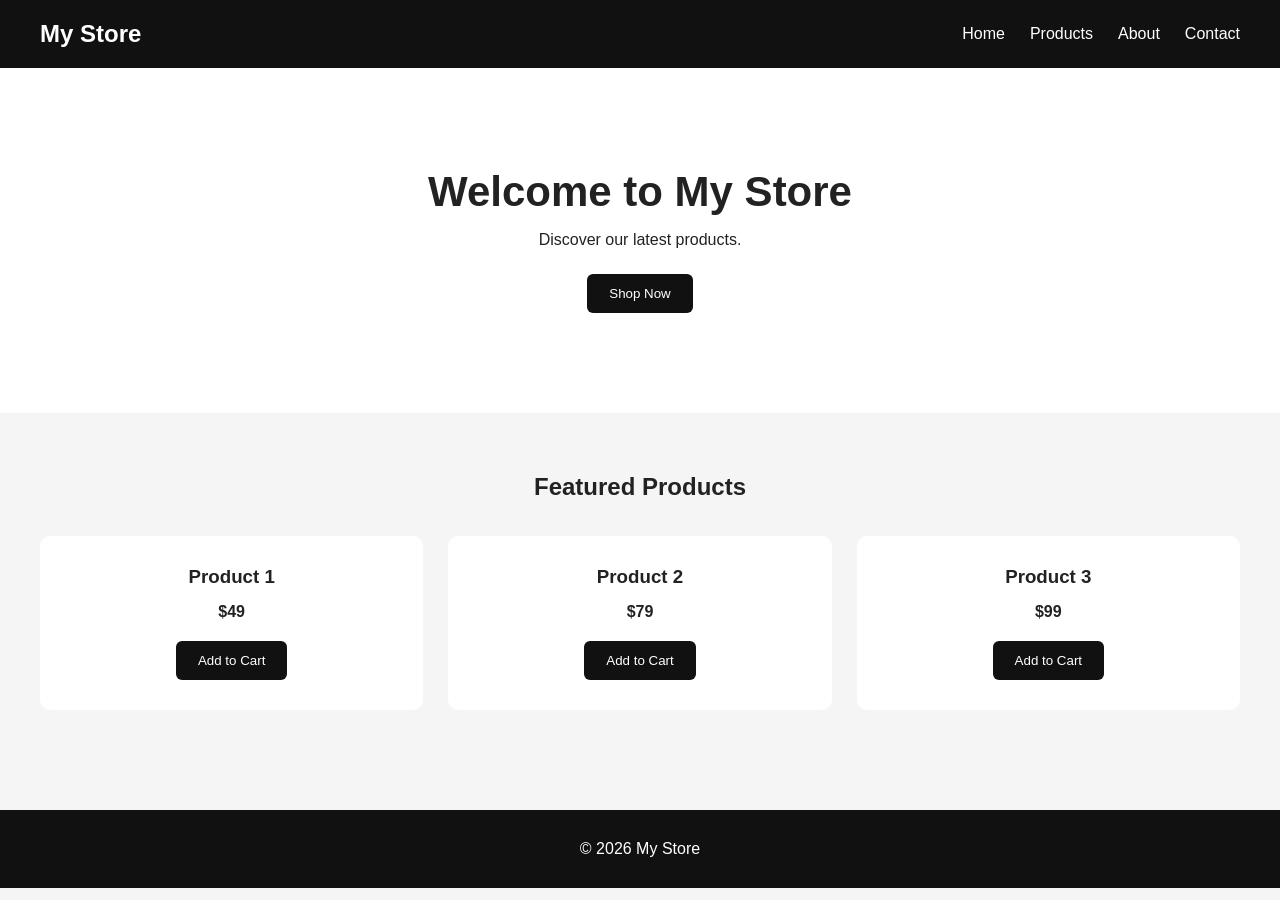
==== index.html @ ed8c7d32 "Initial e-commerce project setup" ====
<!doctype html>
<html lang="en">
  <head>
    <meta charset="UTF-8" />
    <meta name="viewport" content="width=device-width, initial-scale=1.0" />

    <title>E-commerce Store</title>

    <link rel="stylesheet" href="style.css" />
  </head>

  <body>
    <header>
      <nav>
        <h1>My Store</h1>

        <ul>
          <li><a href="#">Home</a></li>
          <li><a href="#">Products</a></li>
          <li><a href="#">About</a></li>
          <li><a href="#">Contact</a></li>
        </ul>
      </nav>
    </header>

    <main>
      <section class="hero">
        <h2>Welcome to My Store</h2>
        <p>Discover our latest products.</p>
        <button>Shop Now</button>
      </section>

      <section class="products">
        <h2>Featured Products</h2>

        <div class="product-container">
          <article class="product-card">
            <h3>Product 1</h3>
            <p>$49</p>
            <button>Add to Cart</button>
          </article>

          <article class="product-card">
            <h3>Product 2</h3>
            <p>$79</p>
            <button>Add to Cart</button>
          </article>

          <article class="product-card">
            <h3>Product 3</h3>
            <p>$99</p>
            <button>Add to Cart</button>
          </article>
        </div>
      </section>
    </main>

    <footer>
      <p>© 2026 My Store</p>
    </footer>

    <script src="script.js"></script>
  </body>
</html>
---- style.css ----
* {
  margin: 0;
  padding: 0;
  box-sizing: border-box;
}

body {
  font-family: Arial, sans-serif;
  background: #f5f5f5;
  color: #222;
}

header {
  background: #111;
  color: white;
  padding: 20px 40px;
}

nav {
  display: flex;
  justify-content: space-between;
  align-items: center;
}

nav ul {
  display: flex;
  gap: 25px;
  list-style: none;
}

nav a {
  color: white;
  text-decoration: none;
}

.hero {
  text-align: center;
  padding: 100px 20px;
  background: white;
}

.hero h2 {
  font-size: 42px;
  margin-bottom: 15px;
}

.hero p {
  margin-bottom: 25px;
}

button {
  border: none;
  padding: 12px 22px;
  background: #111;
  color: white;
  border-radius: 6px;
  cursor: pointer;
}

.products {
  padding: 60px 40px;
}

.products > h2 {
  text-align: center;
  margin-bottom: 35px;
}

.product-container {
  display: grid;
  grid-template-columns: repeat(3, 1fr);
  gap: 25px;
}

.product-card {
  background: white;
  padding: 30px;
  border-radius: 10px;
  text-align: center;
}

.product-card h3 {
  margin-bottom: 15px;
}

.product-card p {
  margin-bottom: 20px;
  font-weight: bold;
}

footer {
  text-align: center;
  padding: 30px;
  background: #111;
  color: white;
  margin-top: 40px;
}
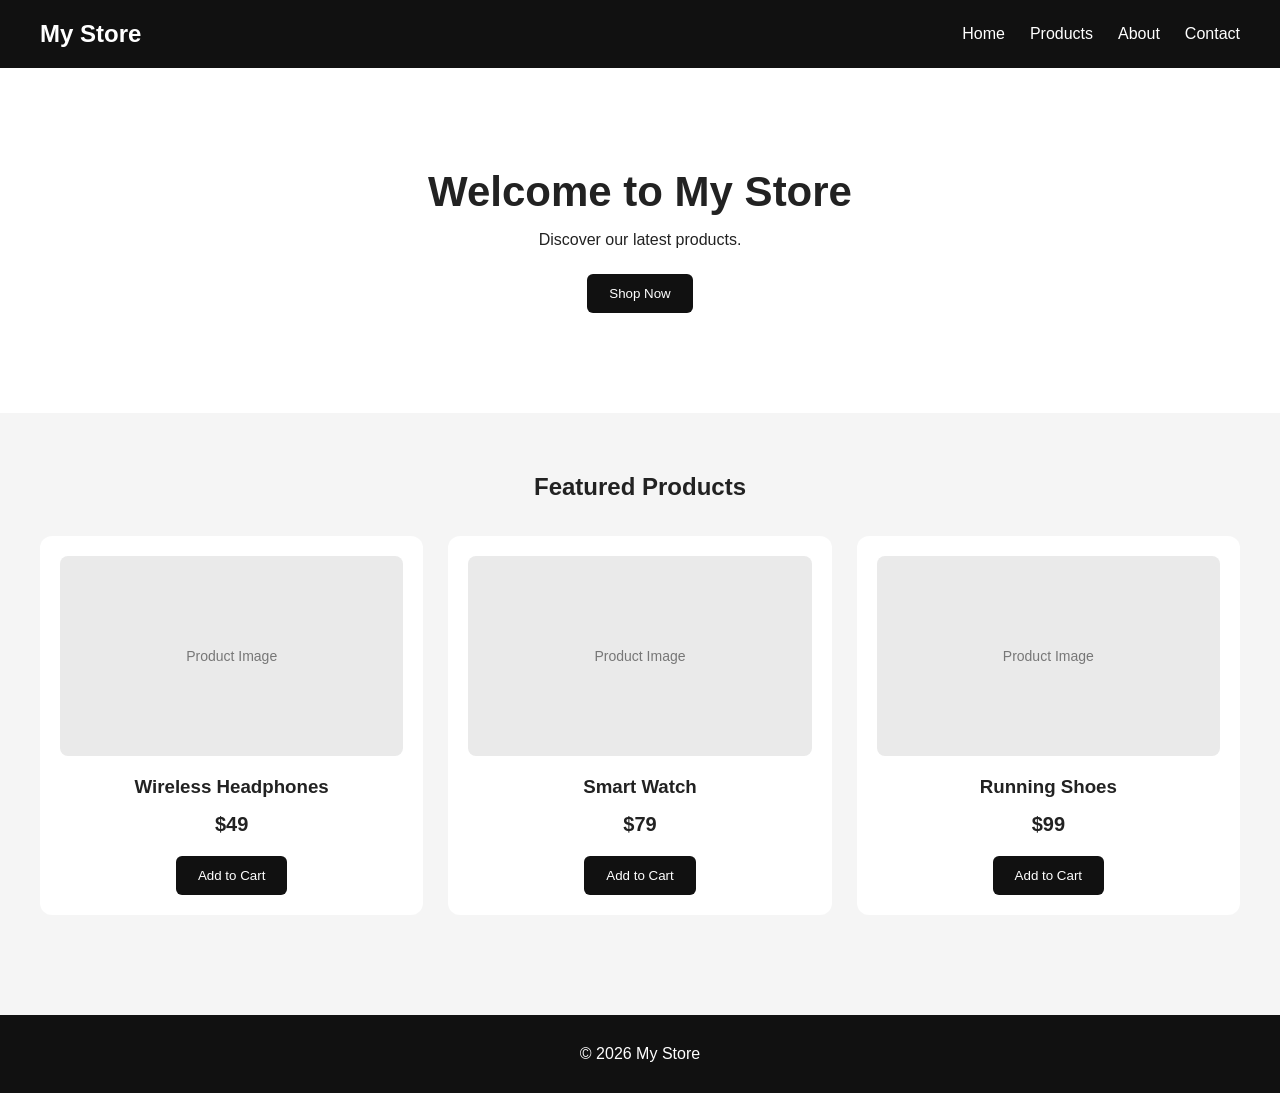
==== commit f80adf54: "Improve product card UI" ====
--- a/index.html
+++ b/index.html
@@ -35,19 +35,31 @@
 
         <div class="product-container">
           <article class="product-card">
-            <h3>Product 1</h3>
+            <div class="product-image">
+              <span>Product Image</span>
+            </div>
+
+            <h3>Wireless Headphones</h3>
             <p>$49</p>
             <button>Add to Cart</button>
           </article>
 
           <article class="product-card">
-            <h3>Product 2</h3>
+            <div class="product-image">
+              <span>Product Image</span>
+            </div>
+
+            <h3>Smart Watch</h3>
             <p>$79</p>
             <button>Add to Cart</button>
           </article>
 
           <article class="product-card">
-            <h3>Product 3</h3>
+            <div class="product-image">
+              <span>Product Image</span>
+            </div>
+
+            <h3>Running Shoes</h3>
             <p>$99</p>
             <button>Add to Cart</button>
           </article>
--- a/style.css
+++ b/style.css
@@ -74,9 +74,17 @@
 
 .product-card {
   background: white;
-  padding: 30px;
-  border-radius: 10px;
+  padding: 20px;
+  border-radius: 12px;
   text-align: center;
+  transition:
+    transform 0.3s ease,
+    box-shadow 0.3s ease;
+}
+
+.product-card:hover {
+  transform: translateY(-5px);
+  box-shadow: 0 10px 25px rgba(0, 0, 0, 0.08);
 }
 
 .product-card h3 {
@@ -85,6 +93,7 @@
 
 .product-card p {
   margin-bottom: 20px;
+  font-size: 20px;
   font-weight: bold;
 }
 
@@ -95,3 +104,14 @@
   color: white;
   margin-top: 40px;
 }
+.product-image {
+  height: 200px;
+  background: #eaeaea;
+  border-radius: 8px;
+  display: flex;
+  align-items: center;
+  justify-content: center;
+  margin-bottom: 20px;
+  color: #777;
+  font-size: 14px;
+}
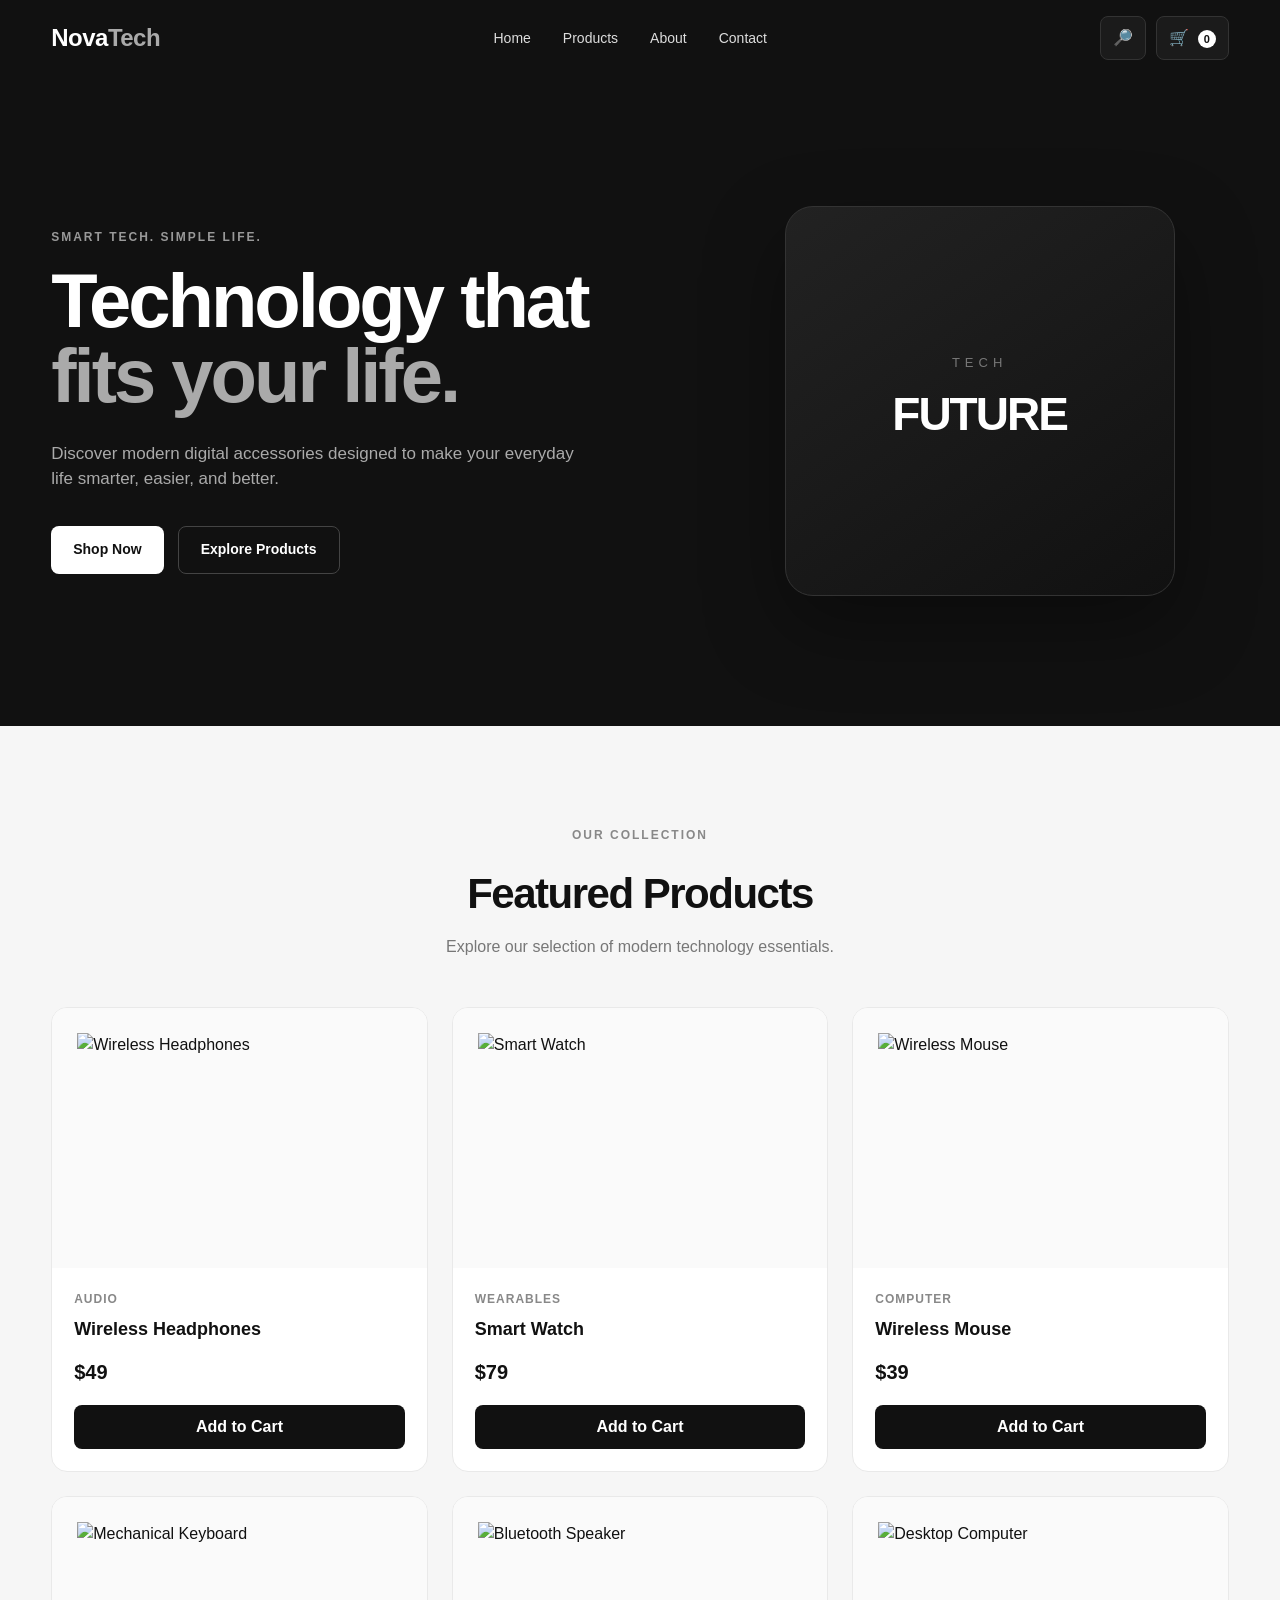
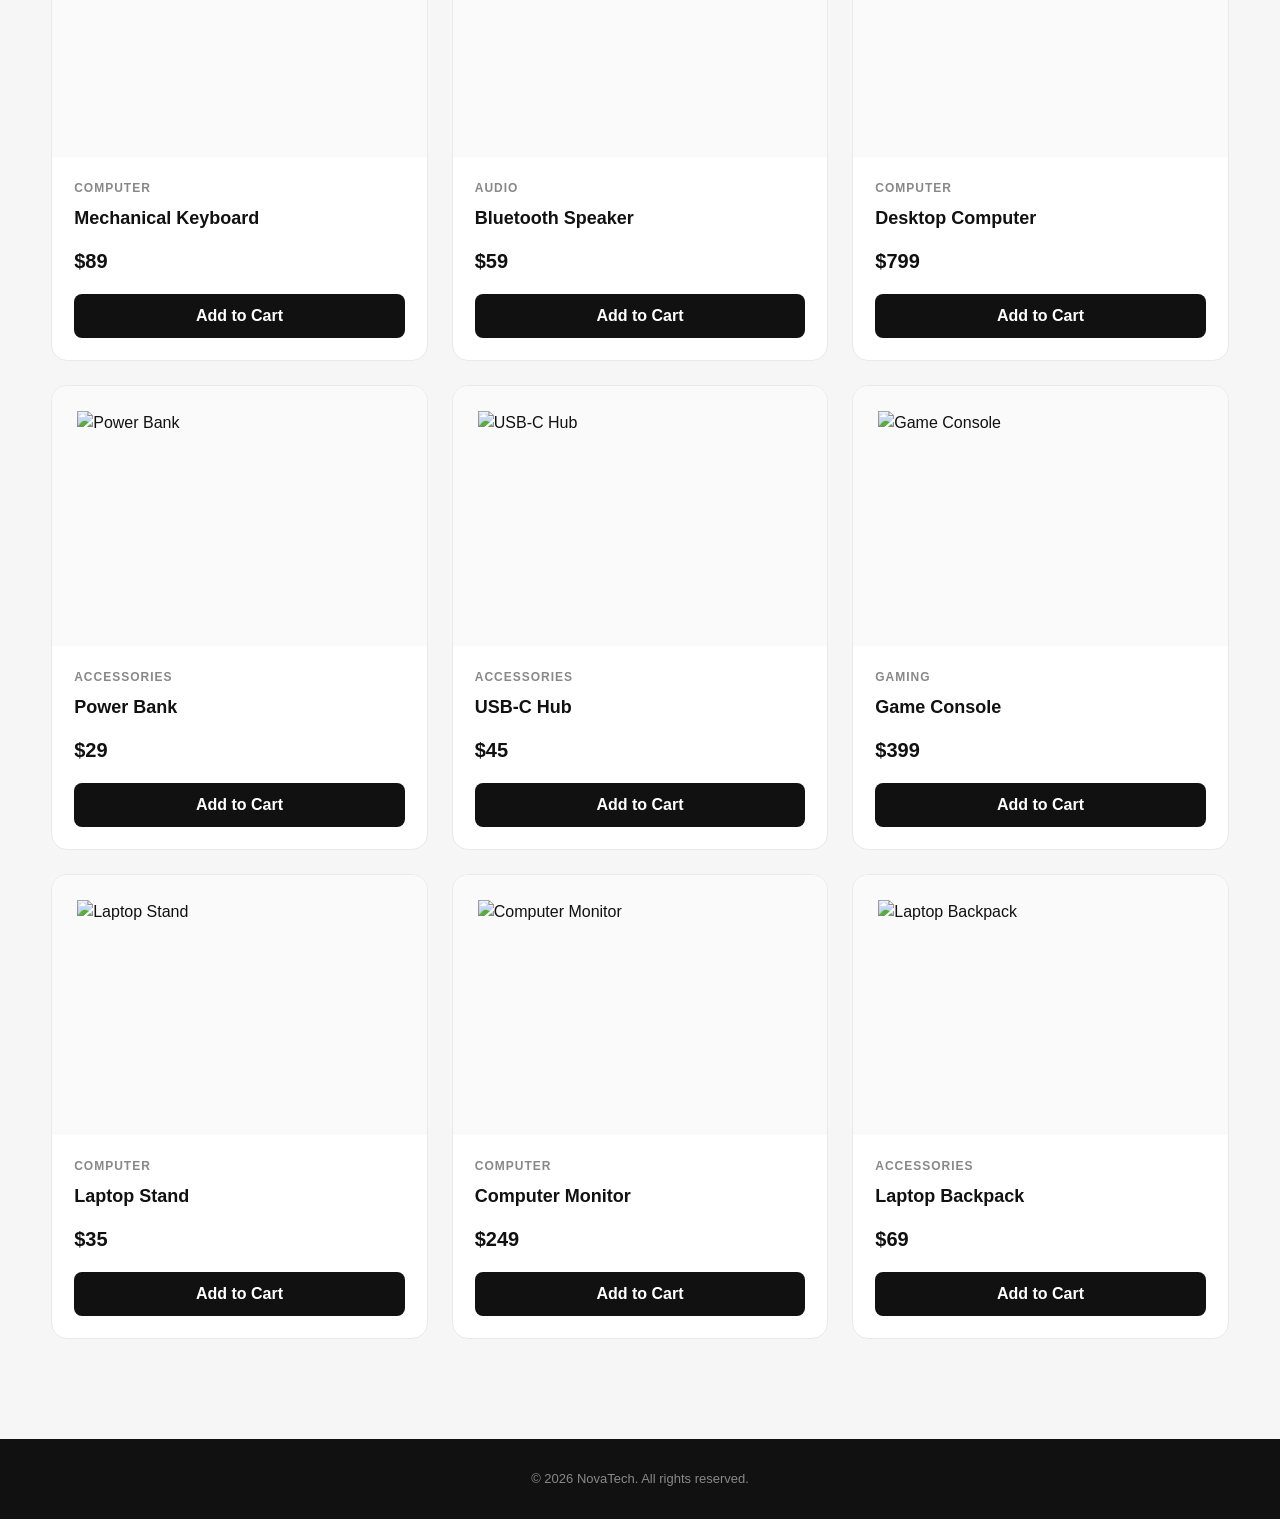
==== commit bd6a04c0: "Build modern storefront layout and product catalog" ====
--- a/index.html
+++ b/index.html
@@ -4,71 +4,300 @@
     <meta charset="UTF-8" />
     <meta name="viewport" content="width=device-width, initial-scale=1.0" />
 
-    <title>E-commerce Store</title>
+    <meta
+      name="description"
+      content="NovaTech - Modern digital accessories and technology products."
+    />
+
+    <title>NovaTech | Digital Store</title>
 
     <link rel="stylesheet" href="style.css" />
   </head>
 
   <body>
-    <header>
-      <nav>
-        <h1>My Store</h1>
-
-        <ul>
+    <!-- Header -->
+    <header class="header">
+      <nav class="navbar container">
+        <a href="#" class="logo"> Nova<span>Tech</span> </a>
+
+        <ul class="nav-links">
           <li><a href="#">Home</a></li>
-          <li><a href="#">Products</a></li>
-          <li><a href="#">About</a></li>
-          <li><a href="#">Contact</a></li>
+          <li><a href="#products">Products</a></li>
+          <li><a href="#about">About</a></li>
+          <li><a href="#contact">Contact</a></li>
         </ul>
+
+        <div class="nav-actions">
+          <button class="search-button" aria-label="Search">🔎</button>
+
+          <button class="cart-button" aria-label="Shopping cart">
+            🛒
+            <span class="cart-count">0</span>
+          </button>
+        </div>
       </nav>
     </header>
 
     <main>
+      <!-- Hero Section -->
       <section class="hero">
-        <h2>Welcome to My Store</h2>
-        <p>Discover our latest products.</p>
-        <button>Shop Now</button>
+        <div class="hero-content container">
+          <div class="hero-text">
+            <p class="hero-label">SMART TECH. SIMPLE LIFE.</p>
+
+            <h1>
+              Technology that
+              <span>fits your life.</span>
+            </h1>
+
+            <p class="hero-description">
+              Discover modern digital accessories designed to make your everyday
+              life smarter, easier, and better.
+            </p>
+
+            <div class="hero-actions">
+              <a href="#products" class="primary-button"> Shop Now </a>
+
+              <a href="#products" class="secondary-button">
+                Explore Products
+              </a>
+            </div>
+          </div>
+
+          <div class="hero-visual">
+            <div class="hero-card">
+              <span>TECH</span>
+              <strong>FUTURE</strong>
+            </div>
+          </div>
+        </div>
       </section>
 
-      <section class="products">
-        <h2>Featured Products</h2>
-
-        <div class="product-container">
-          <article class="product-card">
-            <div class="product-image">
-              <span>Product Image</span>
-            </div>
-
-            <h3>Wireless Headphones</h3>
-            <p>$49</p>
-            <button>Add to Cart</button>
-          </article>
-
-          <article class="product-card">
-            <div class="product-image">
-              <span>Product Image</span>
-            </div>
-
-            <h3>Smart Watch</h3>
-            <p>$79</p>
-            <button>Add to Cart</button>
-          </article>
-
-          <article class="product-card">
-            <div class="product-image">
-              <span>Product Image</span>
-            </div>
-
-            <h3>Running Shoes</h3>
-            <p>$99</p>
-            <button>Add to Cart</button>
-          </article>
+      <!-- Products Section -->
+      <section class="products" id="products">
+        <div class="container">
+          <div class="section-heading">
+            <p class="section-label">OUR COLLECTION</p>
+
+            <h2>Featured Products</h2>
+
+            <p>Explore our selection of modern technology essentials.</p>
+          </div>
+
+          <div class="product-container">
+            <!-- Product 1 -->
+            <article class="product-card">
+              <div class="product-image">
+                <img src="images/headphones.jpg" alt="Wireless Headphones" />
+              </div>
+
+              <div class="product-info">
+                <p class="product-category">Audio</p>
+
+                <h3>Wireless Headphones</h3>
+
+                <p class="product-price">$49</p>
+
+                <button class="add-to-cart">Add to Cart</button>
+              </div>
+            </article>
+
+            <!-- Product 2 -->
+            <article class="product-card">
+              <div class="product-image">
+                <img src="images/smartwatch.jpg" alt="Smart Watch" />
+              </div>
+
+              <div class="product-info">
+                <p class="product-category">Wearables</p>
+
+                <h3>Smart Watch</h3>
+
+                <p class="product-price">$79</p>
+
+                <button class="add-to-cart">Add to Cart</button>
+              </div>
+            </article>
+
+            <!-- Product 3 -->
+            <article class="product-card">
+              <div class="product-image">
+                <img src="images/mouse.jpg" alt="Wireless Mouse" />
+              </div>
+
+              <div class="product-info">
+                <p class="product-category">Computer</p>
+
+                <h3>Wireless Mouse</h3>
+
+                <p class="product-price">$39</p>
+
+                <button class="add-to-cart">Add to Cart</button>
+              </div>
+            </article>
+
+            <!-- Product 4 -->
+            <article class="product-card">
+              <div class="product-image">
+                <img src="images/keyboard.jpg" alt="Mechanical Keyboard" />
+              </div>
+
+              <div class="product-info">
+                <p class="product-category">Computer</p>
+
+                <h3>Mechanical Keyboard</h3>
+
+                <p class="product-price">$89</p>
+
+                <button class="add-to-cart">Add to Cart</button>
+              </div>
+            </article>
+
+            <!-- Product 5 -->
+            <article class="product-card">
+              <div class="product-image">
+                <img src="images/speaker.jpg" alt="Bluetooth Speaker" />
+              </div>
+
+              <div class="product-info">
+                <p class="product-category">Audio</p>
+
+                <h3>Bluetooth Speaker</h3>
+
+                <p class="product-price">$59</p>
+
+                <button class="add-to-cart">Add to Cart</button>
+              </div>
+            </article>
+
+            <!-- Product 6 -->
+            <article class="product-card">
+              <div class="product-image">
+                <img src="images/desktop.jpg" alt="Desktop Computer" />
+              </div>
+
+              <div class="product-info">
+                <p class="product-category">Computer</p>
+
+                <h3>Desktop Computer</h3>
+
+                <p class="product-price">$799</p>
+
+                <button class="add-to-cart">Add to Cart</button>
+              </div>
+            </article>
+
+            <!-- Product 7 -->
+            <article class="product-card">
+              <div class="product-image">
+                <img src="images/powerbank.jpg" alt="Power Bank" />
+              </div>
+
+              <div class="product-info">
+                <p class="product-category">Accessories</p>
+
+                <h3>Power Bank</h3>
+
+                <p class="product-price">$29</p>
+
+                <button class="add-to-cart">Add to Cart</button>
+              </div>
+            </article>
+
+            <!-- Product 8 -->
+            <article class="product-card">
+              <div class="product-image">
+                <img src="images/usbc-hub.jpg" alt="USB-C Hub" />
+              </div>
+
+              <div class="product-info">
+                <p class="product-category">Accessories</p>
+
+                <h3>USB-C Hub</h3>
+
+                <p class="product-price">$45</p>
+
+                <button class="add-to-cart">Add to Cart</button>
+              </div>
+            </article>
+
+            <!-- Product 9 -->
+            <article class="product-card">
+              <div class="product-image">
+                <img src="images/game-console.jpg" alt="Game Console" />
+              </div>
+
+              <div class="product-info">
+                <p class="product-category">Gaming</p>
+
+                <h3>Game Console</h3>
+
+                <p class="product-price">$399</p>
+
+                <button class="add-to-cart">Add to Cart</button>
+              </div>
+            </article>
+
+            <!-- Product 10 -->
+            <article class="product-card">
+              <div class="product-image">
+                <img src="images/laptop-stand.jpg" alt="Laptop Stand" />
+              </div>
+
+              <div class="product-info">
+                <p class="product-category">Computer</p>
+
+                <h3>Laptop Stand</h3>
+
+                <p class="product-price">$35</p>
+
+                <button class="add-to-cart">Add to Cart</button>
+              </div>
+            </article>
+
+            <!-- Product 11 -->
+            <article class="product-card">
+              <div class="product-image">
+                <img src="images/monitor.jpg" alt="Computer Monitor" />
+              </div>
+
+              <div class="product-info">
+                <p class="product-category">Computer</p>
+
+                <h3>Computer Monitor</h3>
+
+                <p class="product-price">$249</p>
+
+                <button class="add-to-cart">Add to Cart</button>
+              </div>
+            </article>
+
+            <!-- Product 12 -->
+            <article class="product-card">
+              <div class="product-image">
+                <img src="images/backpack.jpg" alt="Laptop Backpack" />
+              </div>
+
+              <div class="product-info">
+                <p class="product-category">Accessories</p>
+
+                <h3>Laptop Backpack</h3>
+
+                <p class="product-price">$69</p>
+
+                <button class="add-to-cart">Add to Cart</button>
+              </div>
+            </article>
+          </div>
         </div>
       </section>
     </main>
 
-    <footer>
-      <p>© 2026 My Store</p>
+    <!-- Footer -->
+    <footer class="footer">
+      <div class="container">
+        <p>© 2026 NovaTech. All rights reserved.</p>
+      </div>
     </footer>
 
     <script src="script.js"></script>
--- a/style.css
+++ b/style.css
@@ -1,117 +1,465 @@
+/* =========================
+   Reset & Base
+========================= */
+
 * {
   margin: 0;
   padding: 0;
   box-sizing: border-box;
 }
 
+html {
+  scroll-behavior: smooth;
+}
+
 body {
   font-family: Arial, sans-serif;
-  background: #f5f5f5;
-  color: #222;
-}
-
-header {
+  background: #f6f6f6;
+  color: #111;
+  line-height: 1.5;
+}
+
+button,
+a {
+  font: inherit;
+}
+
+button {
+  cursor: pointer;
+}
+
+a {
+  text-decoration: none;
+  color: inherit;
+}
+
+.container {
+  width: min(1180px, 92%);
+  margin: 0 auto;
+}
+
+/* =========================
+   Header
+========================= */
+
+.header {
   background: #111;
-  color: white;
-  padding: 20px 40px;
-}
-
-nav {
-  display: flex;
+  color: #fff;
+  position: sticky;
+  top: 0;
+  z-index: 1000;
+}
+
+.navbar {
+  min-height: 76px;
+  display: flex;
+  align-items: center;
   justify-content: space-between;
-  align-items: center;
-}
-
-nav ul {
-  display: flex;
-  gap: 25px;
+  gap: 30px;
+}
+
+.logo {
+  font-size: 24px;
+  font-weight: 800;
+  letter-spacing: -0.5px;
+}
+
+.logo span {
+  color: #aaa;
+}
+
+.nav-links {
+  display: flex;
+  align-items: center;
+  gap: 32px;
   list-style: none;
 }
 
-nav a {
-  color: white;
-  text-decoration: none;
-}
+.nav-links a {
+  color: #ddd;
+  font-size: 14px;
+  transition: color 0.25s ease;
+}
+
+.nav-links a:hover {
+  color: #fff;
+}
+
+.nav-actions {
+  display: flex;
+  align-items: center;
+  gap: 10px;
+}
+
+.search-button,
+.cart-button {
+  border: 1px solid #333;
+  background: #1b1b1b;
+  color: #fff;
+  border-radius: 8px;
+  padding: 9px 12px;
+  transition:
+    background 0.25s ease,
+    border-color 0.25s ease;
+}
+
+.search-button:hover,
+.cart-button:hover {
+  background: #252525;
+  border-color: #555;
+}
+
+.cart-button {
+  position: relative;
+}
+
+.cart-count {
+  display: inline-flex;
+  align-items: center;
+  justify-content: center;
+  min-width: 18px;
+  height: 18px;
+  padding: 0 5px;
+  margin-left: 4px;
+  background: #fff;
+  color: #111;
+  border-radius: 50px;
+  font-size: 11px;
+  font-weight: 700;
+}
+
+/* =========================
+   Hero
+========================= */
 
 .hero {
+  background: #111;
+  color: #fff;
+  padding: 90px 0;
+}
+
+.hero-content {
+  min-height: 470px;
+  display: grid;
+  grid-template-columns: 1.1fr 0.9fr;
+  align-items: center;
+  gap: 70px;
+}
+
+.hero-label,
+.section-label {
+  font-size: 12px;
+  font-weight: 700;
+  letter-spacing: 2px;
+  color: #888;
+  margin-bottom: 18px;
+}
+
+.hero-label {
+  color: #999;
+}
+
+.hero h1 {
+  max-width: 650px;
+  font-size: clamp(46px, 6vw, 76px);
+  line-height: 0.98;
+  letter-spacing: -3px;
+  margin-bottom: 28px;
+}
+
+.hero h1 span {
+  display: block;
+  color: #aaa;
+}
+
+.hero-description {
+  max-width: 540px;
+  color: #aaa;
+  font-size: 17px;
+  margin-bottom: 34px;
+}
+
+.hero-actions {
+  display: flex;
+  align-items: center;
+  gap: 14px;
+  flex-wrap: wrap;
+}
+
+.primary-button,
+.secondary-button {
+  display: inline-flex;
+  align-items: center;
+  justify-content: center;
+  min-height: 48px;
+  padding: 0 22px;
+  border-radius: 8px;
+  font-size: 14px;
+  font-weight: 700;
+  transition:
+    transform 0.25s ease,
+    background 0.25s ease;
+}
+
+.primary-button {
+  background: #fff;
+  color: #111;
+}
+
+.secondary-button {
+  border: 1px solid #444;
+  color: #fff;
+}
+
+.primary-button:hover,
+.secondary-button:hover {
+  transform: translateY(-2px);
+}
+
+.secondary-button:hover {
+  background: #1d1d1d;
+}
+
+/* Hero visual */
+
+.hero-visual {
+  display: flex;
+  justify-content: center;
+  align-items: center;
+}
+
+.hero-card {
+  width: min(390px, 100%);
+  aspect-ratio: 1 / 1;
+  border: 1px solid #333;
+  border-radius: 28px;
+  background: linear-gradient(145deg, #222, #111);
+  display: flex;
+  flex-direction: column;
+  justify-content: center;
+  align-items: center;
+  box-shadow: 0 30px 80px rgba(0, 0, 0, 0.35);
+}
+
+.hero-card span {
+  color: #777;
+  font-size: 13px;
+  letter-spacing: 5px;
+}
+
+.hero-card strong {
+  margin-top: 8px;
+  font-size: 46px;
+  letter-spacing: -2px;
+}
+
+/* =========================
+   Products
+========================= */
+
+.products {
+  padding: 100px 0;
+}
+
+.section-heading {
   text-align: center;
-  padding: 100px 20px;
-  background: white;
-}
-
-.hero h2 {
+  margin-bottom: 48px;
+}
+
+.section-heading h2 {
   font-size: 42px;
-  margin-bottom: 15px;
-}
-
-.hero p {
-  margin-bottom: 25px;
-}
-
-button {
-  border: none;
-  padding: 12px 22px;
-  background: #111;
-  color: white;
-  border-radius: 6px;
-  cursor: pointer;
-}
-
-.products {
-  padding: 60px 40px;
-}
-
-.products > h2 {
-  text-align: center;
-  margin-bottom: 35px;
-}
+  letter-spacing: -1.5px;
+  margin-bottom: 10px;
+}
+
+.section-heading > p:last-child {
+  color: #777;
+}
+
+/* Product Grid */
 
 .product-container {
   display: grid;
   grid-template-columns: repeat(3, 1fr);
-  gap: 25px;
-}
+  gap: 24px;
+}
+
+/* Product Card */
 
 .product-card {
-  background: white;
-  padding: 20px;
-  border-radius: 12px;
-  text-align: center;
+  background: #fff;
+  border: 1px solid #e9e9e9;
+  border-radius: 16px;
+  overflow: hidden;
   transition:
     transform 0.3s ease,
-    box-shadow 0.3s ease;
+    box-shadow 0.3s ease,
+    border-color 0.3s ease;
 }
 
 .product-card:hover {
-  transform: translateY(-5px);
-  box-shadow: 0 10px 25px rgba(0, 0, 0, 0.08);
-}
-
-.product-card h3 {
-  margin-bottom: 15px;
-}
-
-.product-card p {
-  margin-bottom: 20px;
+  transform: translateY(-6px);
+  border-color: #ddd;
+  box-shadow: 0 18px 45px rgba(0, 0, 0, 0.08);
+}
+
+/* =========================
+   Product Image
+========================= */
+
+.product-image {
+  width: 100%;
+  height: 260px;
+  background: #fafafa;
+  display: flex;
+  align-items: center;
+  justify-content: center;
+  overflow: hidden;
+  padding: 25px;
+}
+
+.product-image img {
+  width: 100%;
+  height: 100%;
+  object-fit: contain;
+  display: block;
+  transition: transform 0.35s ease;
+}
+
+.product-card:hover .product-image img {
+  transform: scale(1.05);
+}
+
+/* =========================
+   Product Info
+========================= */
+
+.product-info {
+  padding: 22px;
+}
+
+.product-category {
+  color: #888;
+  font-size: 12px;
+  font-weight: 700;
+  text-transform: uppercase;
+  letter-spacing: 1px;
+  margin-bottom: 8px;
+}
+
+.product-info h3 {
+  font-size: 18px;
+  margin-bottom: 14px;
+}
+
+.product-price {
   font-size: 20px;
-  font-weight: bold;
-}
-
-footer {
+  font-weight: 800;
+  margin-bottom: 18px;
+}
+
+.add-to-cart {
+  width: 100%;
+  min-height: 44px;
+  border: none;
+  border-radius: 8px;
+  background: #111;
+  color: #fff;
+  font-weight: 700;
+  transition:
+    background 0.25s ease,
+    transform 0.25s ease;
+}
+
+.add-to-cart:hover {
+  background: #333;
+  transform: translateY(-1px);
+}
+
+/* =========================
+   Footer
+========================= */
+
+.footer {
+  background: #111;
+  color: #888;
+  padding: 30px 0;
   text-align: center;
-  padding: 30px;
-  background: #111;
-  color: white;
-  margin-top: 40px;
-}
-.product-image {
-  height: 200px;
-  background: #eaeaea;
-  border-radius: 8px;
-  display: flex;
-  align-items: center;
-  justify-content: center;
-  margin-bottom: 20px;
-  color: #777;
-  font-size: 14px;
-}
+  font-size: 13px;
+}
+
+/* =========================
+   Responsive
+========================= */
+
+@media (max-width: 900px) {
+  .nav-links {
+    gap: 18px;
+  }
+
+  .hero-content {
+    grid-template-columns: 1fr;
+    text-align: center;
+    gap: 50px;
+  }
+
+  .hero-description {
+    margin-left: auto;
+    margin-right: auto;
+  }
+
+  .hero-actions {
+    justify-content: center;
+  }
+
+  .hero-visual {
+    display: none;
+  }
+
+  .product-container {
+    grid-template-columns: repeat(2, 1fr);
+  }
+}
+
+@media (max-width: 650px) {
+  .navbar {
+    min-height: 68px;
+  }
+
+  .nav-links {
+    display: none;
+  }
+
+  .logo {
+    font-size: 21px;
+  }
+
+  .hero {
+    padding: 70px 0;
+  }
+
+  .hero h1 {
+    font-size: clamp(42px, 13vw, 58px);
+    letter-spacing: -2px;
+  }
+
+  .hero-description {
+    font-size: 15px;
+  }
+
+  .products {
+    padding: 70px 0;
+  }
+
+  .section-heading h2 {
+    font-size: 34px;
+  }
+
+  .product-container {
+    grid-template-columns: 1fr;
+  }
+
+  .product-image {
+    height: 280px;
+  }
+}
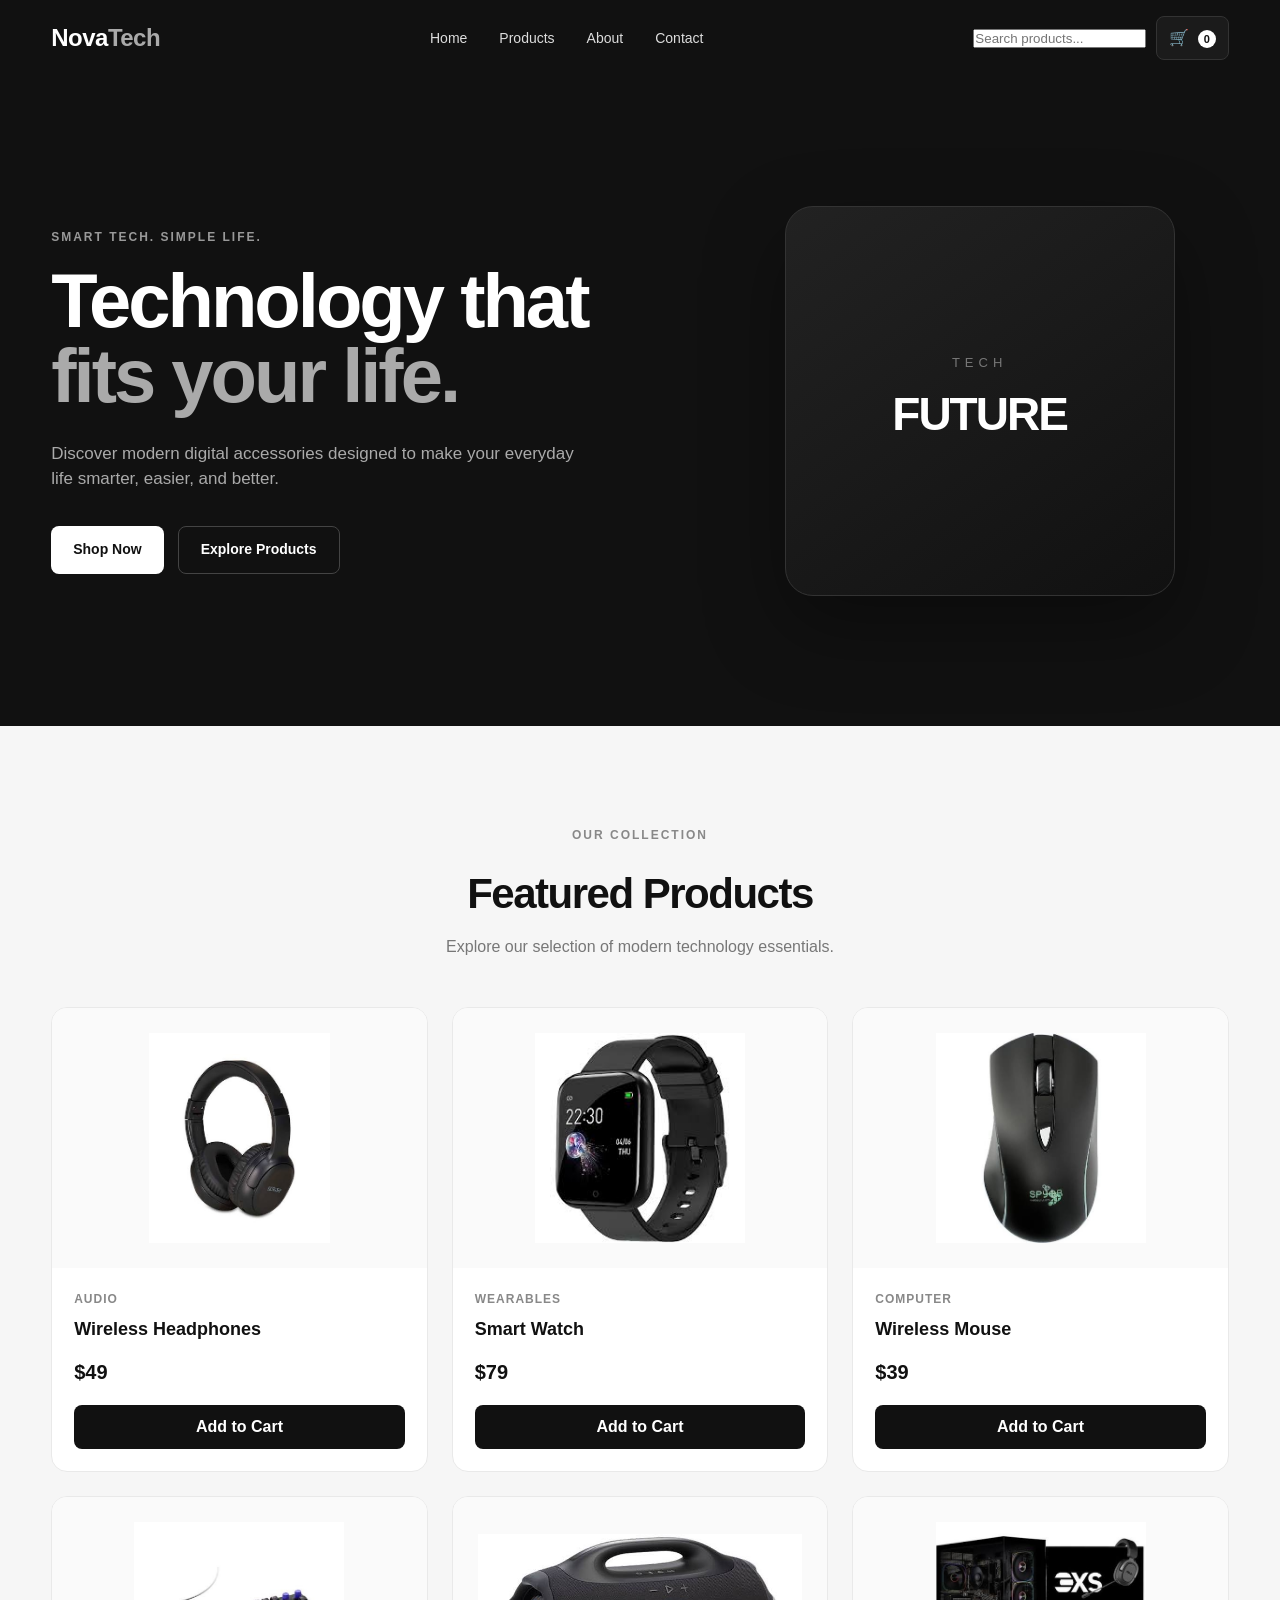
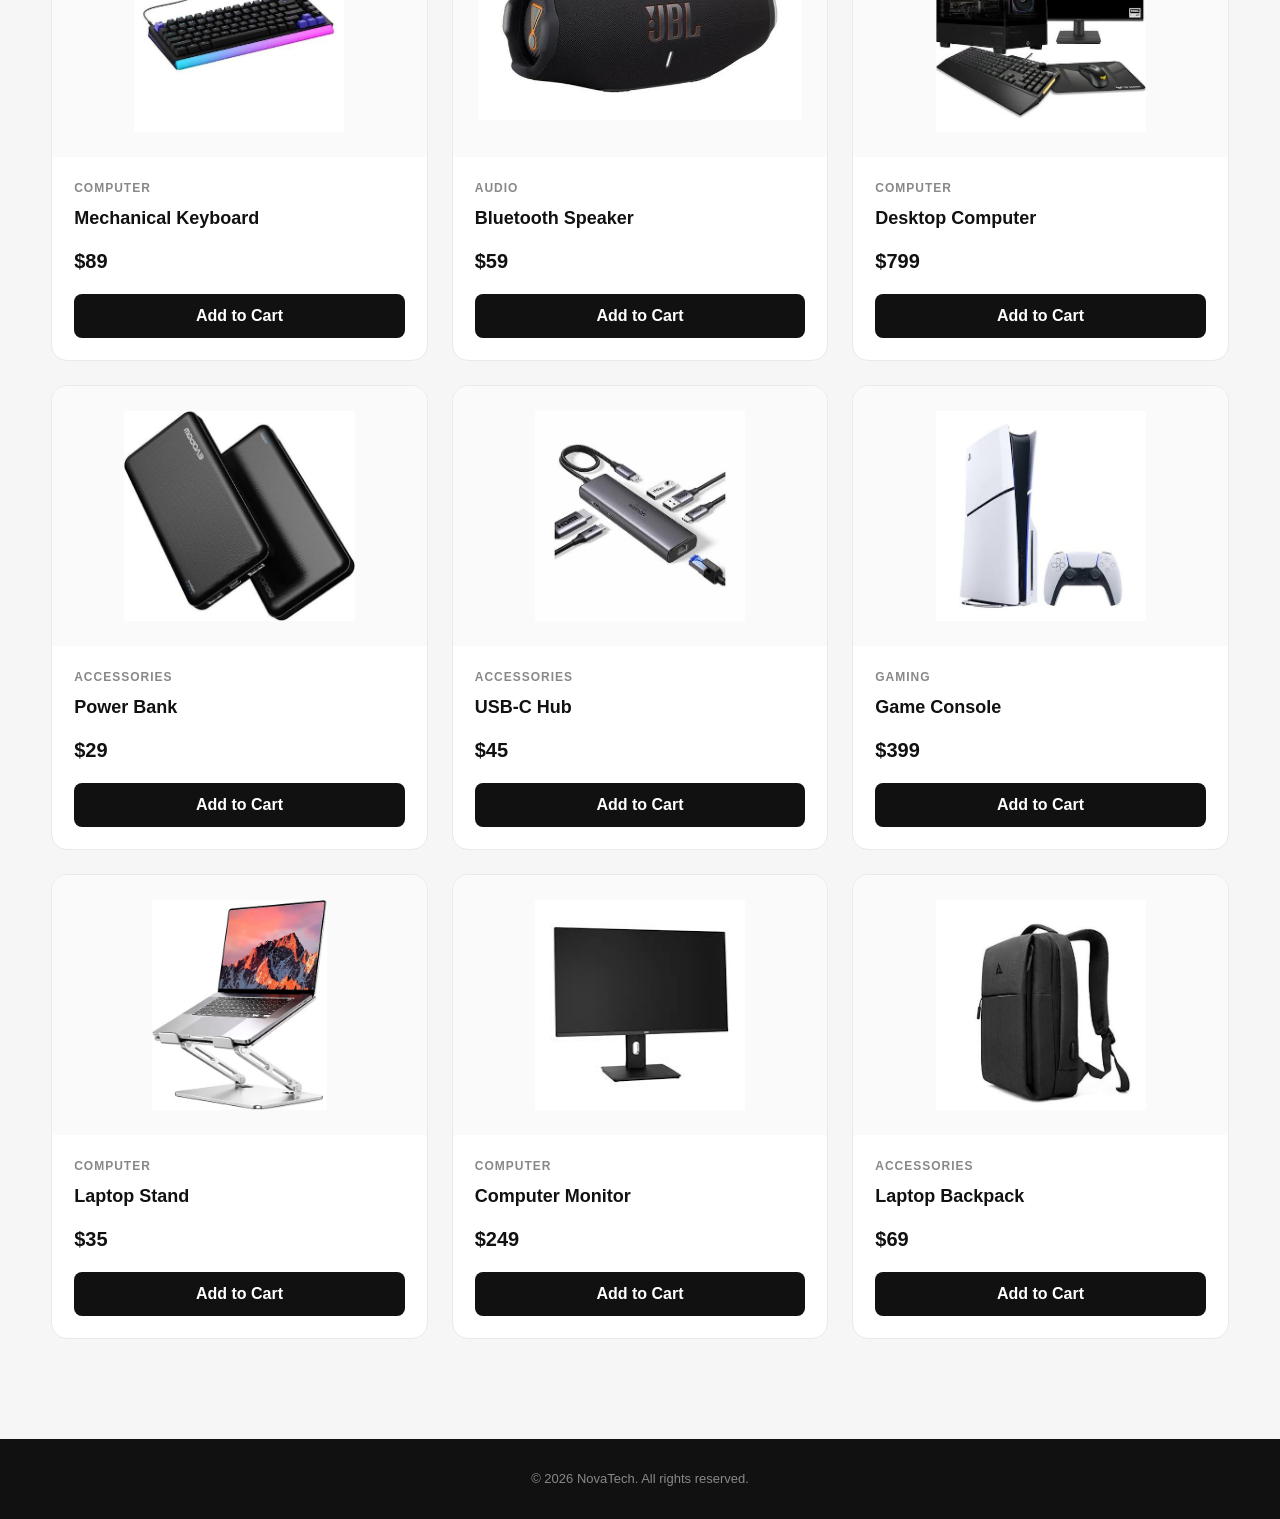
==== commit f4b1e26d: "Add product search functionality" ====
--- a/index.html
+++ b/index.html
@@ -28,7 +28,11 @@
         </ul>
 
         <div class="nav-actions">
-          <button class="search-button" aria-label="Search">🔎</button>
+          <input
+            type="text"
+            class="search-input"
+            placeholder="Search products..."
+          />
 
           <button class="cart-button" aria-label="Shopping cart">
             🛒
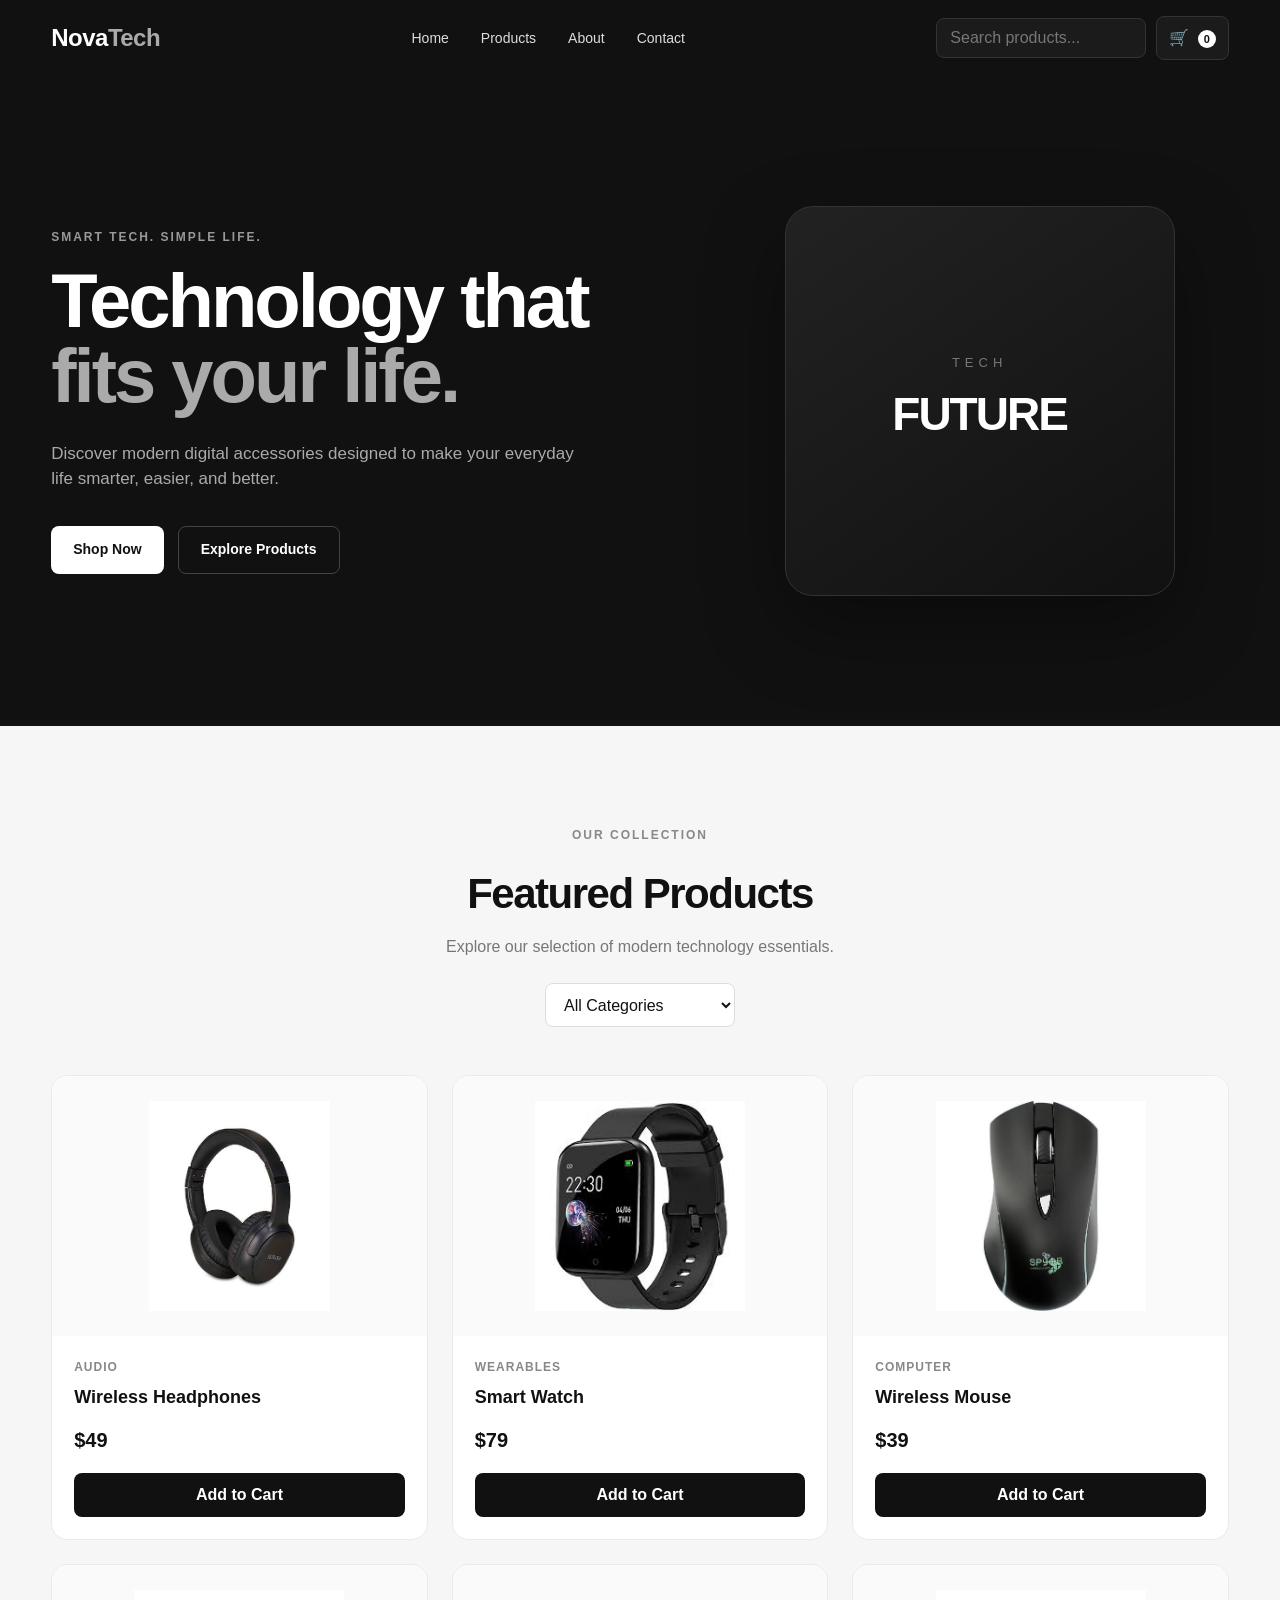
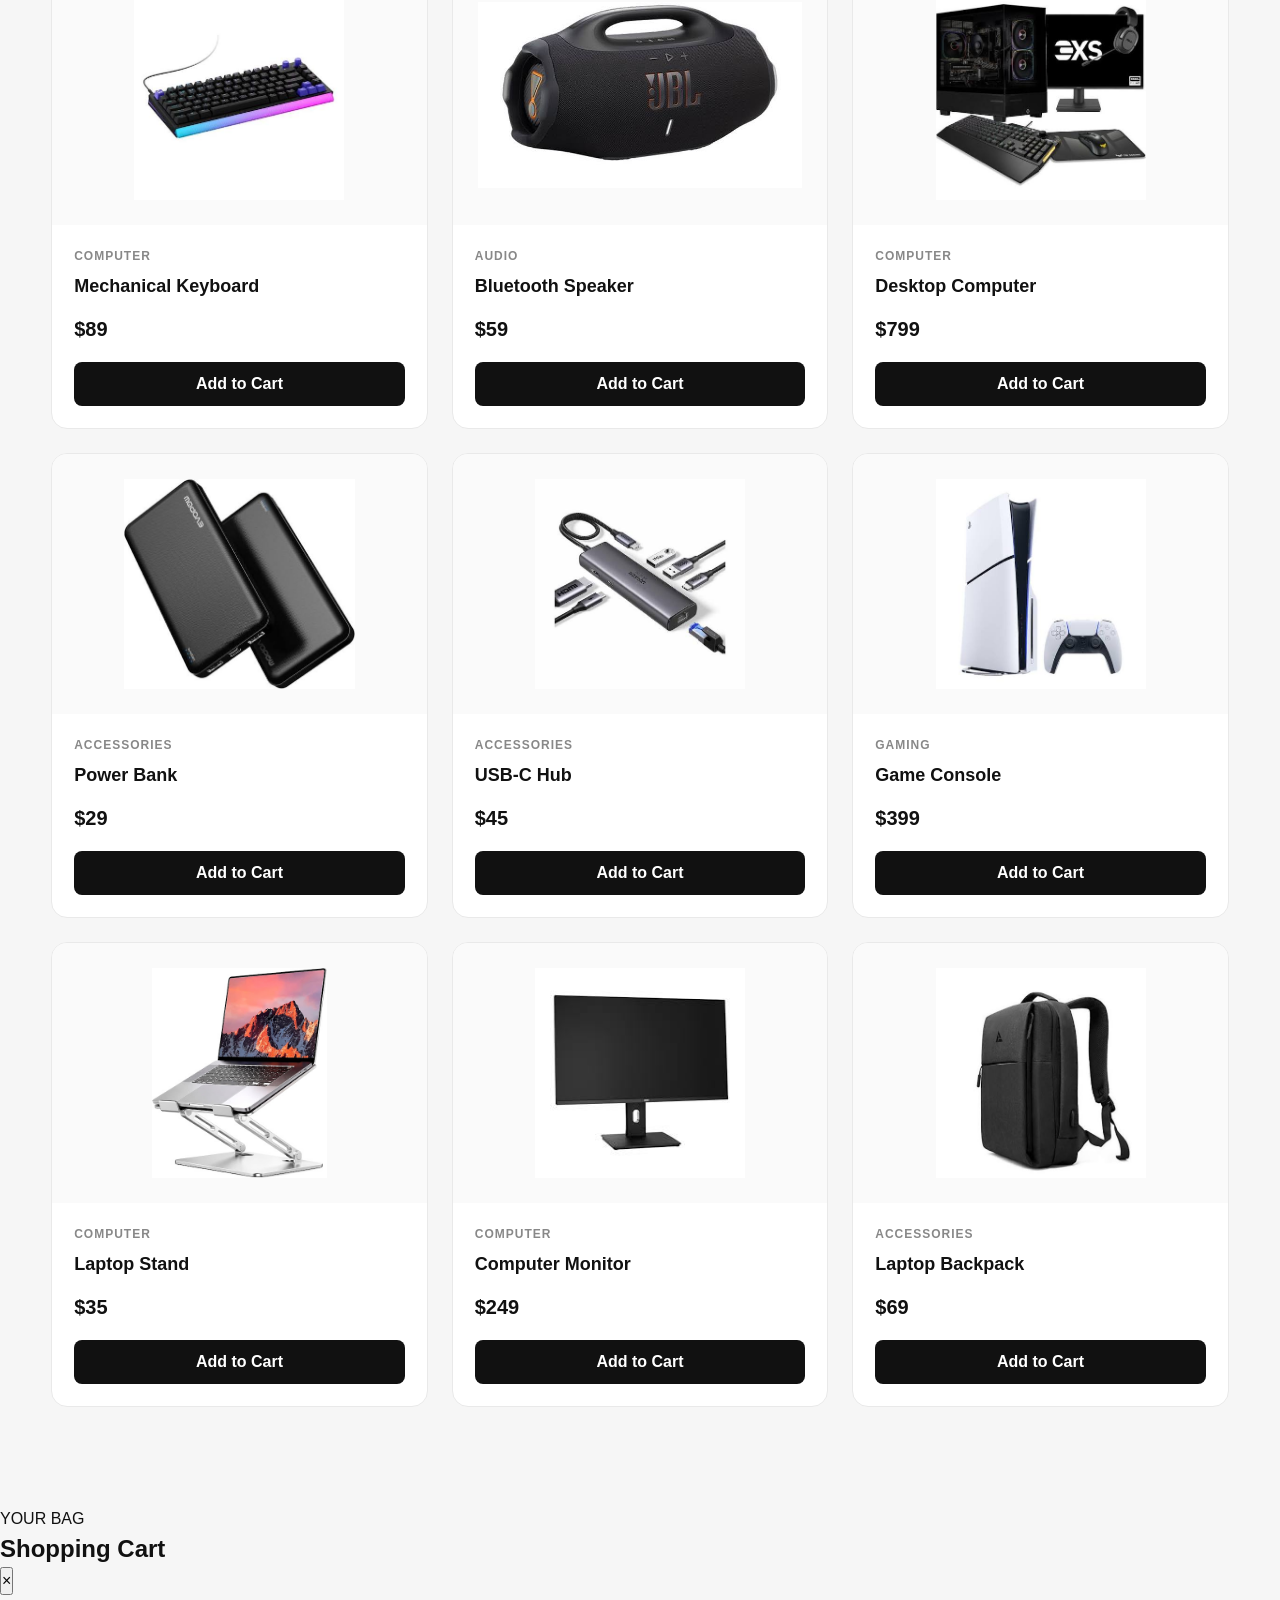
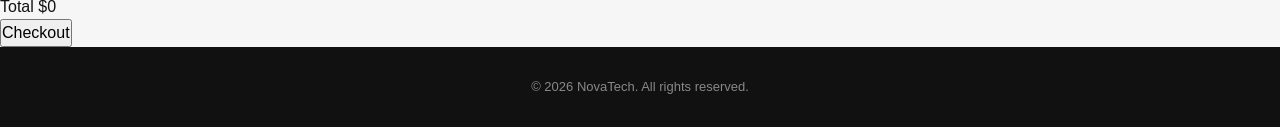
==== commit 802afab6: "Build dedicated shopping cart page" ====
--- a/index.html
+++ b/index.html
@@ -60,7 +60,7 @@
             </p>
 
             <div class="hero-actions">
-              <a href="#products" class="primary-button"> Shop Now </a>
+              <a href="#products" class="primary-button">Shop Now</a>
 
               <a href="#products" class="secondary-button">
                 Explore Products
@@ -86,216 +86,53 @@
             <h2>Featured Products</h2>
 
             <p>Explore our selection of modern technology essentials.</p>
+
+            <select class="category-filter">
+              <option value="all">All Categories</option>
+              <option value="Audio">Audio</option>
+              <option value="Wearables">Wearables</option>
+              <option value="Computer">Computer</option>
+              <option value="Accessories">Accessories</option>
+              <option value="Gaming">Gaming</option>
+            </select>
           </div>
 
           <div class="product-container">
-            <!-- Product 1 -->
-            <article class="product-card">
-              <div class="product-image">
-                <img src="images/headphones.jpg" alt="Wireless Headphones" />
-              </div>
-
-              <div class="product-info">
-                <p class="product-category">Audio</p>
-
-                <h3>Wireless Headphones</h3>
-
-                <p class="product-price">$49</p>
-
-                <button class="add-to-cart">Add to Cart</button>
-              </div>
-            </article>
-
-            <!-- Product 2 -->
-            <article class="product-card">
-              <div class="product-image">
-                <img src="images/smartwatch.jpg" alt="Smart Watch" />
-              </div>
-
-              <div class="product-info">
-                <p class="product-category">Wearables</p>
-
-                <h3>Smart Watch</h3>
-
-                <p class="product-price">$79</p>
-
-                <button class="add-to-cart">Add to Cart</button>
-              </div>
-            </article>
-
-            <!-- Product 3 -->
-            <article class="product-card">
-              <div class="product-image">
-                <img src="images/mouse.jpg" alt="Wireless Mouse" />
-              </div>
-
-              <div class="product-info">
-                <p class="product-category">Computer</p>
-
-                <h3>Wireless Mouse</h3>
-
-                <p class="product-price">$39</p>
-
-                <button class="add-to-cart">Add to Cart</button>
-              </div>
-            </article>
-
-            <!-- Product 4 -->
-            <article class="product-card">
-              <div class="product-image">
-                <img src="images/keyboard.jpg" alt="Mechanical Keyboard" />
-              </div>
-
-              <div class="product-info">
-                <p class="product-category">Computer</p>
-
-                <h3>Mechanical Keyboard</h3>
-
-                <p class="product-price">$89</p>
-
-                <button class="add-to-cart">Add to Cart</button>
-              </div>
-            </article>
-
-            <!-- Product 5 -->
-            <article class="product-card">
-              <div class="product-image">
-                <img src="images/speaker.jpg" alt="Bluetooth Speaker" />
-              </div>
-
-              <div class="product-info">
-                <p class="product-category">Audio</p>
-
-                <h3>Bluetooth Speaker</h3>
-
-                <p class="product-price">$59</p>
-
-                <button class="add-to-cart">Add to Cart</button>
-              </div>
-            </article>
-
-            <!-- Product 6 -->
-            <article class="product-card">
-              <div class="product-image">
-                <img src="images/desktop.jpg" alt="Desktop Computer" />
-              </div>
-
-              <div class="product-info">
-                <p class="product-category">Computer</p>
-
-                <h3>Desktop Computer</h3>
-
-                <p class="product-price">$799</p>
-
-                <button class="add-to-cart">Add to Cart</button>
-              </div>
-            </article>
-
-            <!-- Product 7 -->
-            <article class="product-card">
-              <div class="product-image">
-                <img src="images/powerbank.jpg" alt="Power Bank" />
-              </div>
-
-              <div class="product-info">
-                <p class="product-category">Accessories</p>
-
-                <h3>Power Bank</h3>
-
-                <p class="product-price">$29</p>
-
-                <button class="add-to-cart">Add to Cart</button>
-              </div>
-            </article>
-
-            <!-- Product 8 -->
-            <article class="product-card">
-              <div class="product-image">
-                <img src="images/usbc-hub.jpg" alt="USB-C Hub" />
-              </div>
-
-              <div class="product-info">
-                <p class="product-category">Accessories</p>
-
-                <h3>USB-C Hub</h3>
-
-                <p class="product-price">$45</p>
-
-                <button class="add-to-cart">Add to Cart</button>
-              </div>
-            </article>
-
-            <!-- Product 9 -->
-            <article class="product-card">
-              <div class="product-image">
-                <img src="images/game-console.jpg" alt="Game Console" />
-              </div>
-
-              <div class="product-info">
-                <p class="product-category">Gaming</p>
-
-                <h3>Game Console</h3>
-
-                <p class="product-price">$399</p>
-
-                <button class="add-to-cart">Add to Cart</button>
-              </div>
-            </article>
-
-            <!-- Product 10 -->
-            <article class="product-card">
-              <div class="product-image">
-                <img src="images/laptop-stand.jpg" alt="Laptop Stand" />
-              </div>
-
-              <div class="product-info">
-                <p class="product-category">Computer</p>
-
-                <h3>Laptop Stand</h3>
-
-                <p class="product-price">$35</p>
-
-                <button class="add-to-cart">Add to Cart</button>
-              </div>
-            </article>
-
-            <!-- Product 11 -->
-            <article class="product-card">
-              <div class="product-image">
-                <img src="images/monitor.jpg" alt="Computer Monitor" />
-              </div>
-
-              <div class="product-info">
-                <p class="product-category">Computer</p>
-
-                <h3>Computer Monitor</h3>
-
-                <p class="product-price">$249</p>
-
-                <button class="add-to-cart">Add to Cart</button>
-              </div>
-            </article>
-
-            <!-- Product 12 -->
-            <article class="product-card">
-              <div class="product-image">
-                <img src="images/backpack.jpg" alt="Laptop Backpack" />
-              </div>
-
-              <div class="product-info">
-                <p class="product-category">Accessories</p>
-
-                <h3>Laptop Backpack</h3>
-
-                <p class="product-price">$69</p>
-
-                <button class="add-to-cart">Add to Cart</button>
-              </div>
-            </article>
+            <!-- Products are rendered dynamically with JavaScript -->
           </div>
         </div>
       </section>
     </main>
+
+    <!-- Cart Overlay -->
+    <div class="cart-overlay"></div>
+
+    <!-- Cart Panel -->
+    <aside class="cart-panel">
+      <div class="cart-header">
+        <div>
+          <p class="cart-label">YOUR BAG</p>
+          <h2>Shopping Cart</h2>
+        </div>
+
+        <button class="cart-close" aria-label="Close shopping cart">
+          &times;
+        </button>
+      </div>
+
+      <div class="cart-items">
+        <!-- Cart items will be rendered with JavaScript -->
+      </div>
+
+      <div class="cart-footer">
+        <div class="cart-total">
+          <span>Total</span>
+          <span class="cart-total-price">$0</span>
+        </div>
+
+        <button class="checkout-button">Checkout</button>
+      </div>
+    </aside>
 
     <!-- Footer -->
     <footer class="footer">
--- a/style.css
+++ b/style.css
@@ -20,7 +20,9 @@
 }
 
 button,
-a {
+a,
+input,
+select {
   font: inherit;
 }
 
@@ -91,7 +93,29 @@
   gap: 10px;
 }
 
-.search-button,
+.search-input {
+  width: 210px;
+  height: 40px;
+  padding: 0 13px;
+  border: 1px solid #333;
+  border-radius: 8px;
+  background: #1b1b1b;
+  color: #fff;
+  outline: none;
+  transition:
+    border-color 0.25s ease,
+    background 0.25s ease;
+}
+
+.search-input::placeholder {
+  color: #777;
+}
+
+.search-input:focus {
+  border-color: #666;
+  background: #222;
+}
+
 .cart-button {
   border: 1px solid #333;
   background: #1b1b1b;
@@ -100,17 +124,14 @@
   padding: 9px 12px;
   transition:
     background 0.25s ease,
-    border-color 0.25s ease;
-}
-
-.search-button:hover,
+    border-color 0.25s ease,
+    transform 0.25s ease;
+}
+
 .cart-button:hover {
   background: #252525;
   border-color: #555;
-}
-
-.cart-button {
-  position: relative;
+  transform: translateY(-1px);
 }
 
 .cart-count {
@@ -220,7 +241,9 @@
   background: #1d1d1d;
 }
 
-/* Hero visual */
+/* =========================
+   Hero Visual
+========================= */
 
 .hero-visual {
   display: flex;
@@ -272,11 +295,30 @@
   margin-bottom: 10px;
 }
 
-.section-heading > p:last-child {
+.section-heading > p:last-of-type {
   color: #777;
 }
 
-/* Product Grid */
+.category-filter {
+  margin-top: 24px;
+  min-width: 190px;
+  height: 44px;
+  padding: 0 14px;
+  border: 1px solid #ddd;
+  border-radius: 8px;
+  background: #fff;
+  color: #111;
+  outline: none;
+  cursor: pointer;
+}
+
+.category-filter:focus {
+  border-color: #aaa;
+}
+
+/* =========================
+   Product Grid
+========================= */
 
 .product-container {
   display: grid;
@@ -284,7 +326,9 @@
   gap: 24px;
 }
 
-/* Product Card */
+/* =========================
+   Product Card
+========================= */
 
 .product-card {
   background: #fff;
@@ -377,6 +421,290 @@
 }
 
 /* =========================
+   Cart Page
+========================= */
+
+.cart-page {
+  padding: 90px 0 110px;
+  min-height: calc(100vh - 76px);
+}
+
+.cart-page-heading {
+  margin-bottom: 45px;
+}
+
+.cart-page-heading h1 {
+  font-size: clamp(38px, 5vw, 58px);
+  letter-spacing: -2px;
+  margin-bottom: 12px;
+}
+
+.cart-page-heading > p:last-child {
+  color: #777;
+  max-width: 560px;
+}
+
+/* =========================
+   Cart Layout
+========================= */
+
+.cart-page-layout {
+  display: grid;
+  grid-template-columns: minmax(0, 1fr) 350px;
+  gap: 35px;
+  align-items: start;
+}
+
+/* =========================
+   Cart Items
+========================= */
+
+.cart-page-items {
+  display: flex;
+  flex-direction: column;
+  gap: 14px;
+}
+
+/* =========================
+   Cart Item
+========================= */
+
+.cart-page-item {
+  background: #fff;
+  border: 1px solid #e9e9e9;
+  border-radius: 14px;
+  padding: 14px;
+  display: grid;
+  grid-template-columns: 82px minmax(0, 1fr);
+  gap: 18px;
+  align-items: center;
+}
+
+.cart-page-item-image {
+  width: 82px;
+  height: 82px;
+  border-radius: 10px;
+  background: #f7f7f7;
+  display: flex;
+  align-items: center;
+  justify-content: center;
+  overflow: hidden;
+}
+
+.cart-page-item-image img {
+  width: 100%;
+  height: 100%;
+  object-fit: contain;
+  padding: 8px;
+}
+
+.cart-page-item-content {
+  min-width: 0;
+}
+
+.cart-page-item-top {
+  display: flex;
+  justify-content: space-between;
+  align-items: flex-start;
+  gap: 15px;
+}
+
+.cart-page-item-top h3 {
+  font-size: 16px;
+  margin-bottom: 5px;
+}
+
+.cart-page-item-category {
+  color: #888;
+  font-size: 11px;
+  text-transform: uppercase;
+  letter-spacing: 1px;
+}
+
+.cart-page-item-price {
+  font-size: 14px;
+  font-weight: 700;
+  margin-top: 7px;
+}
+
+.cart-page-item-bottom {
+  margin-top: 12px;
+  display: flex;
+  align-items: center;
+  justify-content: space-between;
+  gap: 15px;
+}
+
+.quantity-controls {
+  display: inline-flex;
+  align-items: center;
+  border: 1px solid #ddd;
+  border-radius: 7px;
+  overflow: hidden;
+}
+
+.quantity-controls button {
+  width: 30px;
+  height: 30px;
+  border: none;
+  background: #fff;
+  color: #111;
+  font-size: 17px;
+}
+
+.quantity-controls button:hover {
+  background: #f2f2f2;
+}
+
+.quantity-controls span {
+  min-width: 32px;
+  text-align: center;
+  font-size: 13px;
+  font-weight: 700;
+}
+
+.cart-page-item-total {
+  font-size: 16px;
+  font-weight: 800;
+}
+
+.remove-item {
+  border: none;
+  background: transparent;
+  color: #888;
+  font-size: 22px;
+  line-height: 1;
+  padding: 2px 5px;
+}
+
+.remove-item:hover {
+  color: #111;
+}
+
+/* =========================
+   Cart Summary
+========================= */
+
+.cart-summary {
+  position: sticky;
+  top: 105px;
+  background: #fff;
+  border: 1px solid #e9e9e9;
+  border-radius: 14px;
+  padding: 25px;
+}
+
+.cart-summary-label {
+  color: #888;
+  font-size: 11px;
+  font-weight: 700;
+  letter-spacing: 2px;
+  margin-bottom: 5px;
+}
+
+.cart-summary h2 {
+  font-size: 25px;
+  margin-bottom: 28px;
+}
+
+.summary-row {
+  display: flex;
+  align-items: center;
+  justify-content: space-between;
+  gap: 15px;
+  font-size: 14px;
+  margin-bottom: 15px;
+}
+
+.summary-row span {
+  color: #777;
+}
+
+.summary-divider {
+  height: 1px;
+  background: #e9e9e9;
+  margin: 22px 0;
+}
+
+.summary-total {
+  display: flex;
+  align-items: center;
+  justify-content: space-between;
+  gap: 15px;
+  margin-bottom: 22px;
+  font-size: 18px;
+}
+
+.summary-total strong {
+  font-size: 22px;
+}
+
+.cart-checkout-button {
+  width: 100%;
+  min-height: 48px;
+  border: none;
+  border-radius: 8px;
+  background: #111;
+  color: #fff;
+  font-weight: 700;
+  transition:
+    background 0.25s ease,
+    transform 0.25s ease;
+}
+
+.cart-checkout-button:hover {
+  background: #333;
+  transform: translateY(-1px);
+}
+
+.continue-shopping {
+  display: block;
+  text-align: center;
+  margin-top: 17px;
+  color: #666;
+  font-size: 13px;
+}
+
+.continue-shopping:hover {
+  color: #111;
+}
+
+/* =========================
+   Empty Cart
+========================= */
+
+.empty-cart-page {
+  background: #fff;
+  border: 1px solid #e9e9e9;
+  border-radius: 14px;
+  padding: 70px 30px;
+  text-align: center;
+}
+
+.empty-cart-page h2 {
+  font-size: 28px;
+  margin-bottom: 10px;
+}
+
+.empty-cart-page p {
+  color: #777;
+  margin-bottom: 25px;
+}
+
+.empty-cart-button {
+  display: inline-flex;
+  align-items: center;
+  justify-content: center;
+  min-height: 45px;
+  padding: 0 20px;
+  border-radius: 8px;
+  background: #111;
+  color: #fff;
+  font-size: 14px;
+  font-weight: 700;
+}
+
+/* =========================
    Footer
 ========================= */
 
@@ -393,8 +721,16 @@
 ========================= */
 
 @media (max-width: 900px) {
+  .navbar {
+    gap: 18px;
+  }
+
   .nav-links {
     gap: 18px;
+  }
+
+  .search-input {
+    width: 170px;
   }
 
   .hero-content {
@@ -419,6 +755,14 @@
   .product-container {
     grid-template-columns: repeat(2, 1fr);
   }
+
+  .cart-page-layout {
+    grid-template-columns: 1fr;
+  }
+
+  .cart-summary {
+    position: static;
+  }
 }
 
 @media (max-width: 650px) {
@@ -434,6 +778,15 @@
     font-size: 21px;
   }
 
+  .search-input {
+    width: 145px;
+    height: 38px;
+  }
+
+  .cart-button {
+    padding: 8px 10px;
+  }
+
   .hero {
     padding: 70px 0;
   }
@@ -462,4 +815,31 @@
   .product-image {
     height: 280px;
   }
-}
+
+  .cart-page {
+    padding: 60px 0 80px;
+  }
+
+  .cart-page-item {
+    grid-template-columns: 68px minmax(0, 1fr);
+    gap: 13px;
+    padding: 12px;
+  }
+
+  .cart-page-item-image {
+    width: 68px;
+    height: 68px;
+  }
+
+  .cart-page-item-bottom {
+    align-items: flex-end;
+  }
+
+  .cart-page-item-total {
+    font-size: 14px;
+  }
+
+  .cart-summary {
+    padding: 20px;
+  }
+}
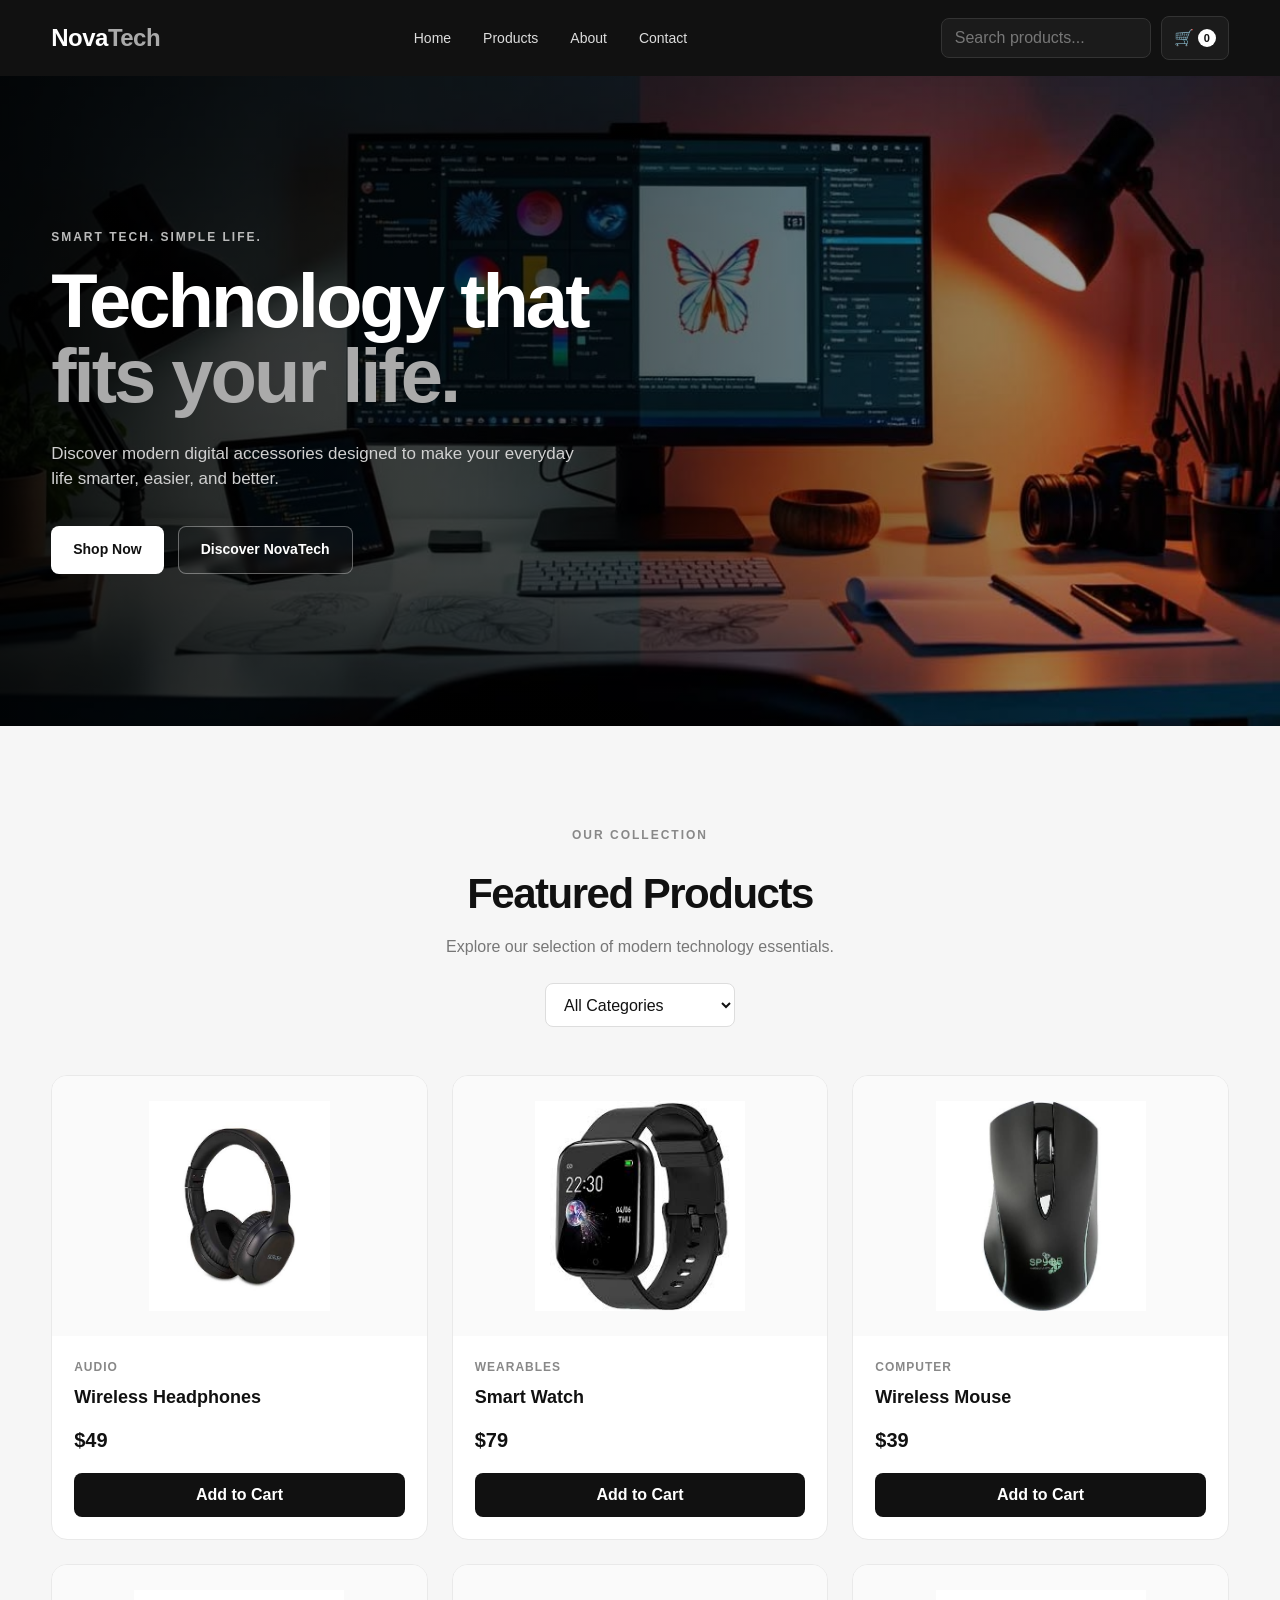
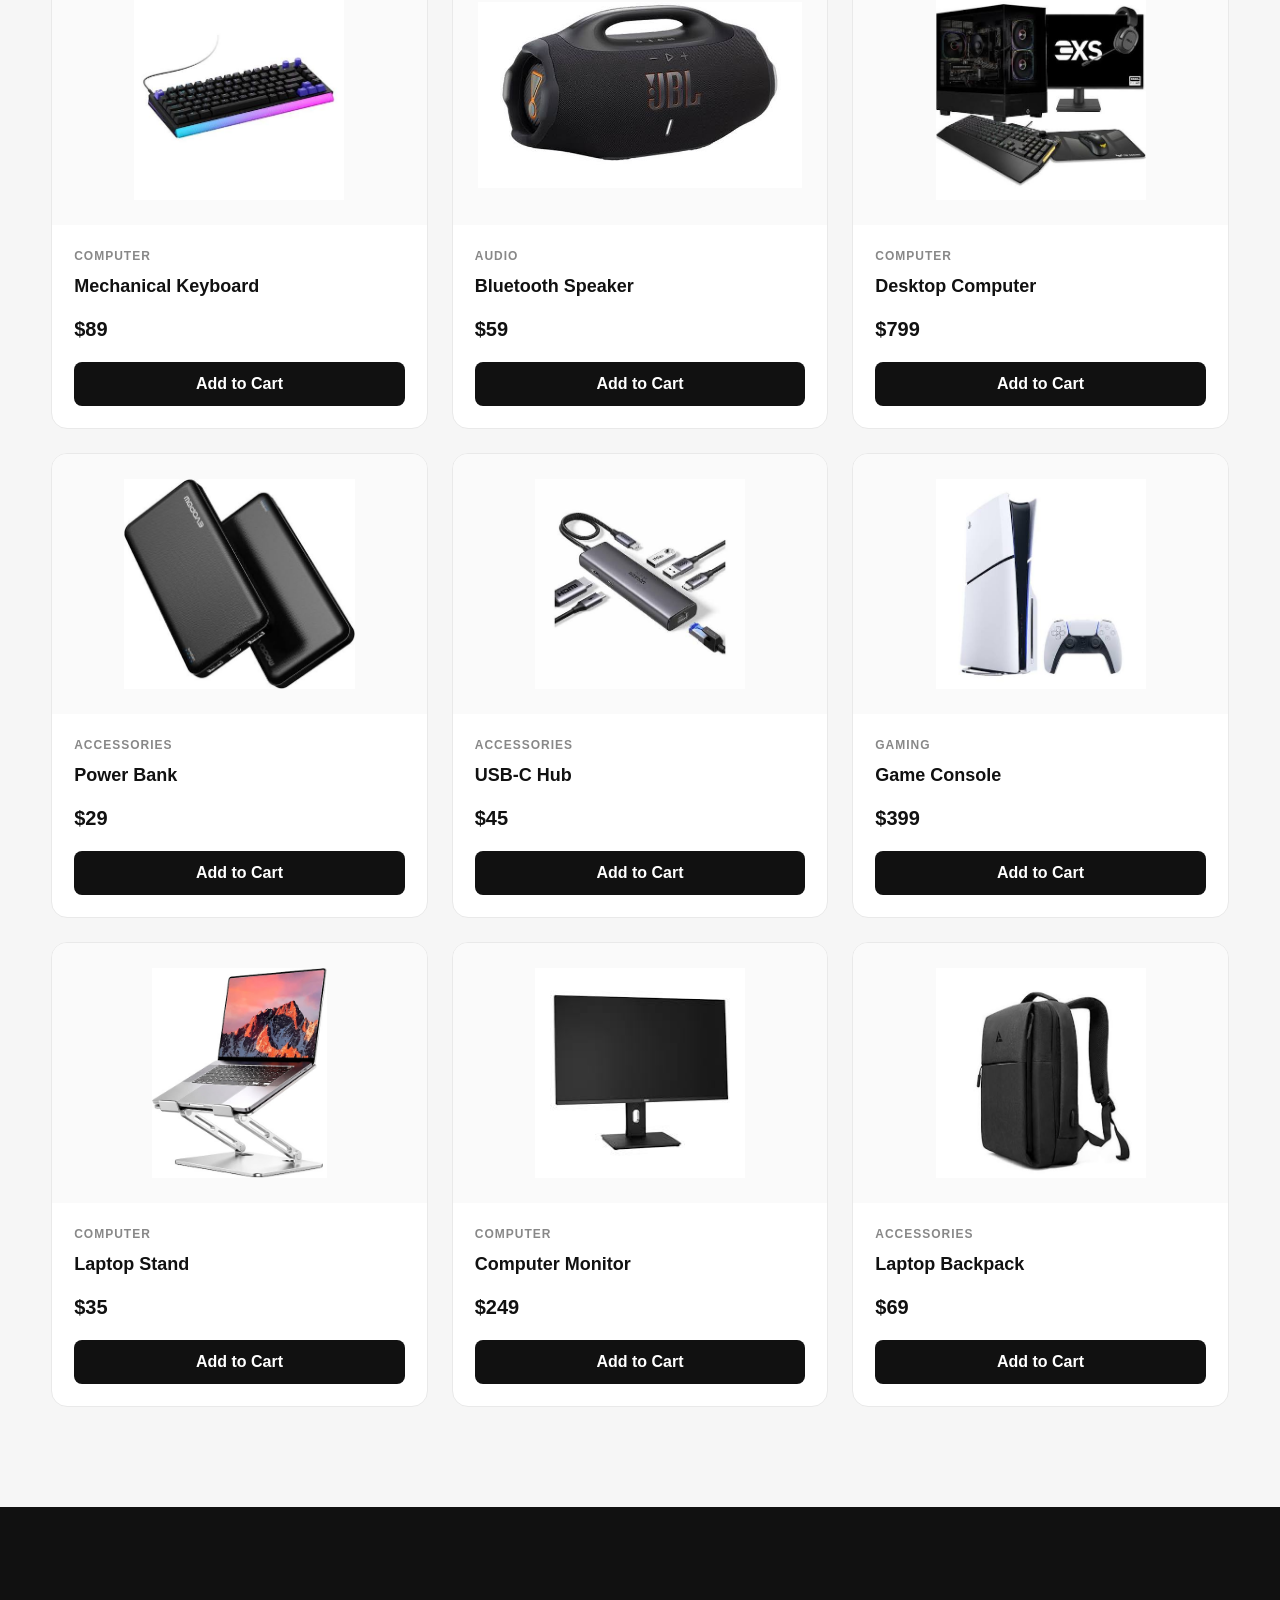
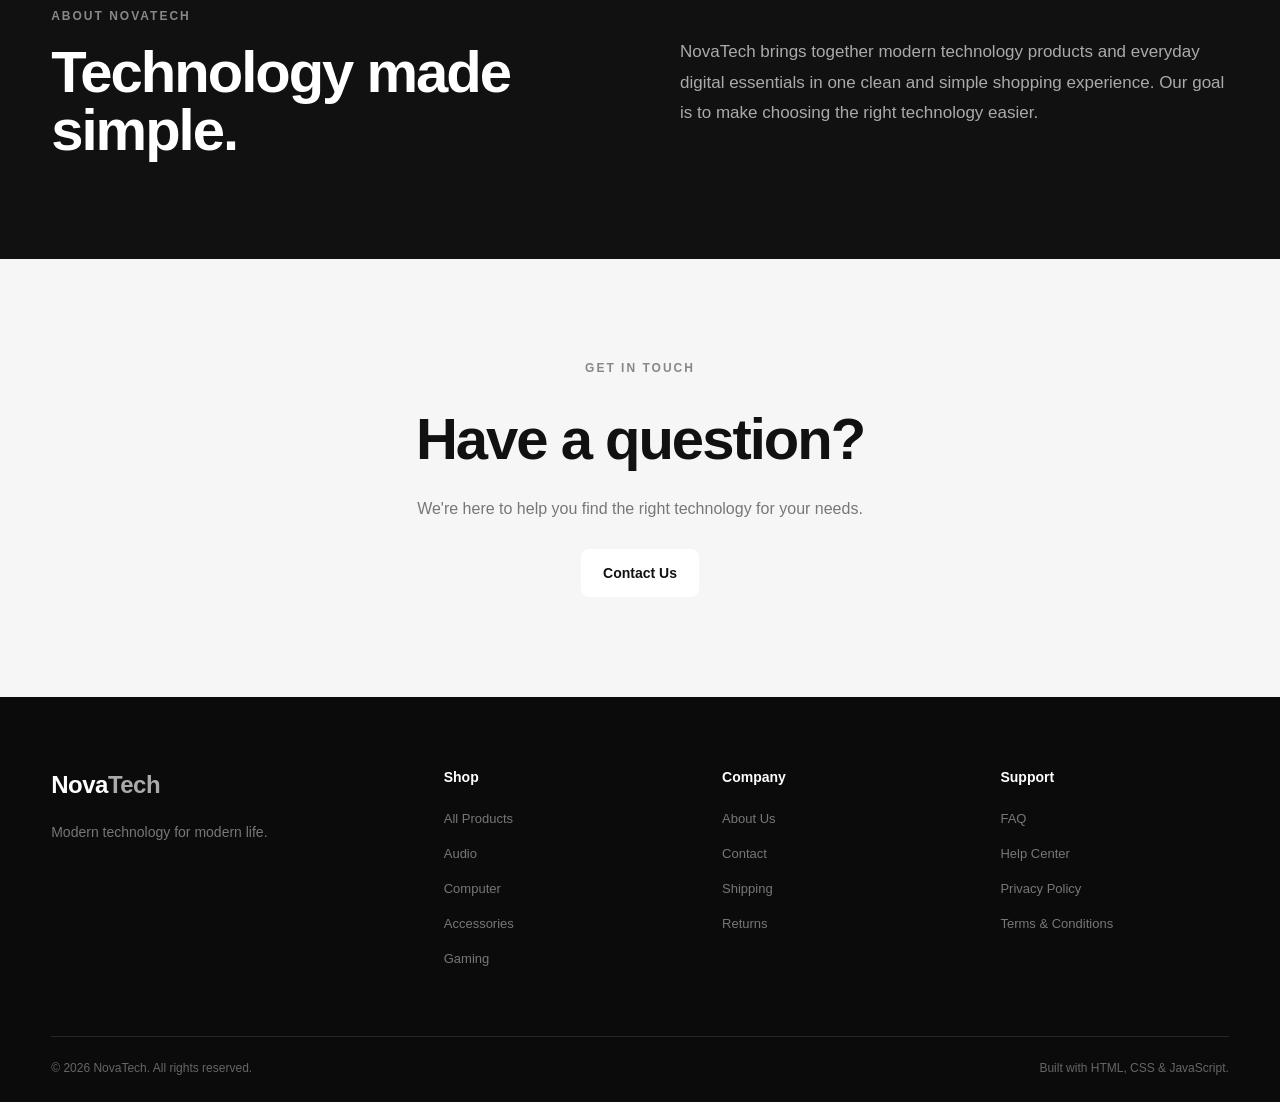
==== commit aa443e85: "Improve storefront design and hero section" ====
--- a/index.html
+++ b/index.html
@@ -18,10 +18,10 @@
     <!-- Header -->
     <header class="header">
       <nav class="navbar container">
-        <a href="#" class="logo"> Nova<span>Tech</span> </a>
+        <a href="index.html" class="logo"> Nova<span>Tech</span> </a>
 
         <ul class="nav-links">
-          <li><a href="#">Home</a></li>
+          <li><a href="index.html">Home</a></li>
           <li><a href="#products">Products</a></li>
           <li><a href="#about">About</a></li>
           <li><a href="#contact">Contact</a></li>
@@ -34,10 +34,10 @@
             placeholder="Search products..."
           />
 
-          <button class="cart-button" aria-label="Shopping cart">
+          <a href="cart.html" class="cart-button" aria-label="Shopping cart">
             🛒
             <span class="cart-count">0</span>
-          </button>
+          </a>
         </div>
       </nav>
     </header>
@@ -45,6 +45,8 @@
     <main>
       <!-- Hero Section -->
       <section class="hero">
+        <div class="hero-overlay"></div>
+
         <div class="hero-content container">
           <div class="hero-text">
             <p class="hero-label">SMART TECH. SIMPLE LIFE.</p>
@@ -60,18 +62,9 @@
             </p>
 
             <div class="hero-actions">
-              <a href="#products" class="primary-button">Shop Now</a>
+              <a href="#products" class="primary-button"> Shop Now </a>
 
-              <a href="#products" class="secondary-button">
-                Explore Products
-              </a>
-            </div>
-          </div>
-
-          <div class="hero-visual">
-            <div class="hero-card">
-              <span>TECH</span>
-              <strong>FUTURE</strong>
+              <a href="#about" class="secondary-button"> Discover NovaTech </a>
             </div>
           </div>
         </div>
@@ -102,42 +95,96 @@
           </div>
         </div>
       </section>
+
+      <!-- About Section -->
+      <section class="about-section" id="about">
+        <div class="container about-content">
+          <div>
+            <p class="section-label">ABOUT NOVATECH</p>
+
+            <h2>Technology made simple.</h2>
+          </div>
+
+          <p>
+            NovaTech brings together modern technology products and everyday
+            digital essentials in one clean and simple shopping experience. Our
+            goal is to make choosing the right technology easier.
+          </p>
+        </div>
+      </section>
+
+      <!-- Contact Section -->
+      <section class="contact-section" id="contact">
+        <div class="container contact-content">
+          <p class="section-label">GET IN TOUCH</p>
+
+          <h2>Have a question?</h2>
+
+          <p>
+            We're here to help you find the right technology for your needs.
+          </p>
+
+          <a href="mailto:hello@novatech.com" class="primary-button">
+            Contact Us
+          </a>
+        </div>
+      </section>
     </main>
-
-    <!-- Cart Overlay -->
-    <div class="cart-overlay"></div>
-
-    <!-- Cart Panel -->
-    <aside class="cart-panel">
-      <div class="cart-header">
-        <div>
-          <p class="cart-label">YOUR BAG</p>
-          <h2>Shopping Cart</h2>
-        </div>
-
-        <button class="cart-close" aria-label="Close shopping cart">
-          &times;
-        </button>
-      </div>
-
-      <div class="cart-items">
-        <!-- Cart items will be rendered with JavaScript -->
-      </div>
-
-      <div class="cart-footer">
-        <div class="cart-total">
-          <span>Total</span>
-          <span class="cart-total-price">$0</span>
-        </div>
-
-        <button class="checkout-button">Checkout</button>
-      </div>
-    </aside>
 
     <!-- Footer -->
     <footer class="footer">
       <div class="container">
-        <p>© 2026 NovaTech. All rights reserved.</p>
+        <div class="footer-grid">
+          <!-- Brand -->
+          <div class="footer-brand">
+            <a href="index.html" class="logo"> Nova<span>Tech</span> </a>
+
+            <p>Modern technology for modern life.</p>
+          </div>
+
+          <!-- Shop -->
+          <div class="footer-column">
+            <h3>Shop</h3>
+
+            <ul>
+              <li><a href="#products">All Products</a></li>
+              <li><a href="#products">Audio</a></li>
+              <li><a href="#products">Computer</a></li>
+              <li><a href="#products">Accessories</a></li>
+              <li><a href="#products">Gaming</a></li>
+            </ul>
+          </div>
+
+          <!-- Company -->
+          <div class="footer-column">
+            <h3>Company</h3>
+
+            <ul>
+              <li><a href="#about">About Us</a></li>
+              <li><a href="#contact">Contact</a></li>
+              <li><a href="#">Shipping</a></li>
+              <li><a href="#">Returns</a></li>
+            </ul>
+          </div>
+
+          <!-- Support -->
+          <div class="footer-column">
+            <h3>Support</h3>
+
+            <ul>
+              <li><a href="#">FAQ</a></li>
+              <li><a href="#">Help Center</a></li>
+              <li><a href="#">Privacy Policy</a></li>
+              <li><a href="#">Terms & Conditions</a></li>
+            </ul>
+          </div>
+        </div>
+
+        <div class="footer-bottom">
+          <p>© 2026 NovaTech. All rights reserved.</p>
+
+          <p>Built with HTML, CSS & JavaScript.</p>
+        </div>
       </div>
     </footer>
 
--- a/style.css
+++ b/style.css
@@ -117,6 +117,9 @@
 }
 
 .cart-button {
+  display: inline-flex;
+  align-items: center;
+  justify-content: center;
   border: 1px solid #333;
   background: #1b1b1b;
   color: #fff;
@@ -154,17 +157,37 @@
 ========================= */
 
 .hero {
-  background: #111;
-  color: #fff;
-  padding: 90px 0;
+  position: relative;
+  min-height: 650px;
+  display: flex;
+  align-items: center;
+  background-image: url("images/hero-tech.jpg");
+  background-size: cover;
+  background-position: center;
+  color: #fff;
+  overflow: hidden;
+}
+
+.hero-overlay {
+  position: absolute;
+  inset: 0;
+  background: linear-gradient(
+    90deg,
+    rgba(0, 0, 0, 0.88) 0%,
+    rgba(0, 0, 0, 0.68) 42%,
+    rgba(0, 0, 0, 0.25) 100%
+  );
 }
 
 .hero-content {
-  min-height: 470px;
-  display: grid;
-  grid-template-columns: 1.1fr 0.9fr;
-  align-items: center;
-  gap: 70px;
+  position: relative;
+  z-index: 1;
+  width: min(1180px, 92%);
+  margin: 0 auto;
+}
+
+.hero-text {
+  max-width: 650px;
 }
 
 .hero-label,
@@ -177,7 +200,7 @@
 }
 
 .hero-label {
-  color: #999;
+  color: #bbb;
 }
 
 .hero h1 {
@@ -195,7 +218,7 @@
 
 .hero-description {
   max-width: 540px;
-  color: #aaa;
+  color: #d0d0d0;
   font-size: 17px;
   margin-bottom: 34px;
 }
@@ -219,7 +242,8 @@
   font-weight: 700;
   transition:
     transform 0.25s ease,
-    background 0.25s ease;
+    background 0.25s ease,
+    border-color 0.25s ease;
 }
 
 .primary-button {
@@ -228,8 +252,10 @@
 }
 
 .secondary-button {
-  border: 1px solid #444;
-  color: #fff;
+  border: 1px solid rgba(255, 255, 255, 0.35);
+  color: #fff;
+  background: rgba(255, 255, 255, 0.04);
+  backdrop-filter: blur(5px);
 }
 
 .primary-button:hover,
@@ -238,42 +264,8 @@
 }
 
 .secondary-button:hover {
-  background: #1d1d1d;
-}
-
-/* =========================
-   Hero Visual
-========================= */
-
-.hero-visual {
-  display: flex;
-  justify-content: center;
-  align-items: center;
-}
-
-.hero-card {
-  width: min(390px, 100%);
-  aspect-ratio: 1 / 1;
-  border: 1px solid #333;
-  border-radius: 28px;
-  background: linear-gradient(145deg, #222, #111);
-  display: flex;
-  flex-direction: column;
-  justify-content: center;
-  align-items: center;
-  box-shadow: 0 30px 80px rgba(0, 0, 0, 0.35);
-}
-
-.hero-card span {
-  color: #777;
-  font-size: 13px;
-  letter-spacing: 5px;
-}
-
-.hero-card strong {
-  margin-top: 8px;
-  font-size: 46px;
-  letter-spacing: -2px;
+  background: rgba(255, 255, 255, 0.12);
+  border-color: rgba(255, 255, 255, 0.6);
 }
 
 /* =========================
@@ -421,6 +413,62 @@
 }
 
 /* =========================
+   About Section
+========================= */
+
+.about-section {
+  background: #111;
+  color: #fff;
+  padding: 100px 0;
+}
+
+.about-content {
+  display: grid;
+  grid-template-columns: 1fr 1fr;
+  gap: 80px;
+  align-items: center;
+}
+
+.about-content h2 {
+  max-width: 500px;
+  font-size: clamp(38px, 5vw, 58px);
+  line-height: 1;
+  letter-spacing: -2px;
+}
+
+.about-content > p {
+  max-width: 560px;
+  color: #aaa;
+  font-size: 17px;
+  line-height: 1.8;
+}
+
+/* =========================
+   Contact Section
+========================= */
+
+.contact-section {
+  padding: 100px 0;
+  text-align: center;
+}
+
+.contact-content {
+  max-width: 650px;
+  margin: 0 auto;
+}
+
+.contact-content h2 {
+  font-size: clamp(38px, 5vw, 58px);
+  letter-spacing: -2px;
+  margin-bottom: 15px;
+}
+
+.contact-content > p:not(.section-label) {
+  color: #777;
+  margin-bottom: 28px;
+}
+
+/* =========================
    Cart Page
 ========================= */
 
@@ -709,11 +757,62 @@
 ========================= */
 
 .footer {
-  background: #111;
-  color: #888;
-  padding: 30px 0;
-  text-align: center;
+  background: #0b0b0b;
+  color: #fff;
+  padding: 70px 0 25px;
+}
+
+.footer-grid {
+  display: grid;
+  grid-template-columns: 1.5fr 1fr 1fr 1fr;
+  gap: 50px;
+  padding-bottom: 55px;
+  border-bottom: 1px solid #252525;
+}
+
+.footer-brand .logo {
+  display: inline-block;
+  margin-bottom: 18px;
+}
+
+.footer-brand > p {
+  max-width: 260px;
+  color: #777;
+  font-size: 14px;
+  line-height: 1.7;
+}
+
+.footer-column h3 {
+  font-size: 14px;
+  margin-bottom: 18px;
+}
+
+.footer-column ul {
+  list-style: none;
+}
+
+.footer-column li {
+  margin-bottom: 11px;
+}
+
+.footer-column a {
+  color: #777;
   font-size: 13px;
+  transition: color 0.25s ease;
+}
+
+.footer-column a:hover {
+  color: #fff;
+}
+
+.footer-bottom {
+  padding-top: 22px;
+  display: flex;
+  align-items: center;
+  justify-content: space-between;
+  gap: 20px;
+  color: #666;
+  font-size: 12px;
 }
 
 /* =========================
@@ -733,27 +832,21 @@
     width: 170px;
   }
 
-  .hero-content {
-    grid-template-columns: 1fr;
-    text-align: center;
-    gap: 50px;
-  }
-
-  .hero-description {
-    margin-left: auto;
-    margin-right: auto;
-  }
-
-  .hero-actions {
-    justify-content: center;
-  }
-
-  .hero-visual {
-    display: none;
+  .hero {
+    min-height: 600px;
   }
 
   .product-container {
     grid-template-columns: repeat(2, 1fr);
+  }
+
+  .about-content {
+    grid-template-columns: 1fr;
+    gap: 35px;
+  }
+
+  .footer-grid {
+    grid-template-columns: 1.5fr 1fr 1fr;
   }
 
   .cart-page-layout {
@@ -788,7 +881,17 @@
   }
 
   .hero {
-    padding: 70px 0;
+    min-height: 620px;
+    background-position: 62% center;
+  }
+
+  .hero-overlay {
+    background: linear-gradient(
+      90deg,
+      rgba(0, 0, 0, 0.9) 0%,
+      rgba(0, 0, 0, 0.72) 60%,
+      rgba(0, 0, 0, 0.45) 100%
+    );
   }
 
   .hero h1 {
@@ -814,6 +917,29 @@
 
   .product-image {
     height: 280px;
+  }
+
+  .about-section,
+  .contact-section {
+    padding: 70px 0;
+  }
+
+  .footer {
+    padding: 55px 0 22px;
+  }
+
+  .footer-grid {
+    grid-template-columns: 1fr 1fr;
+    gap: 35px 25px;
+  }
+
+  .footer-brand {
+    grid-column: 1 / -1;
+  }
+
+  .footer-bottom {
+    flex-direction: column;
+    align-items: flex-start;
   }
 
   .cart-page {
